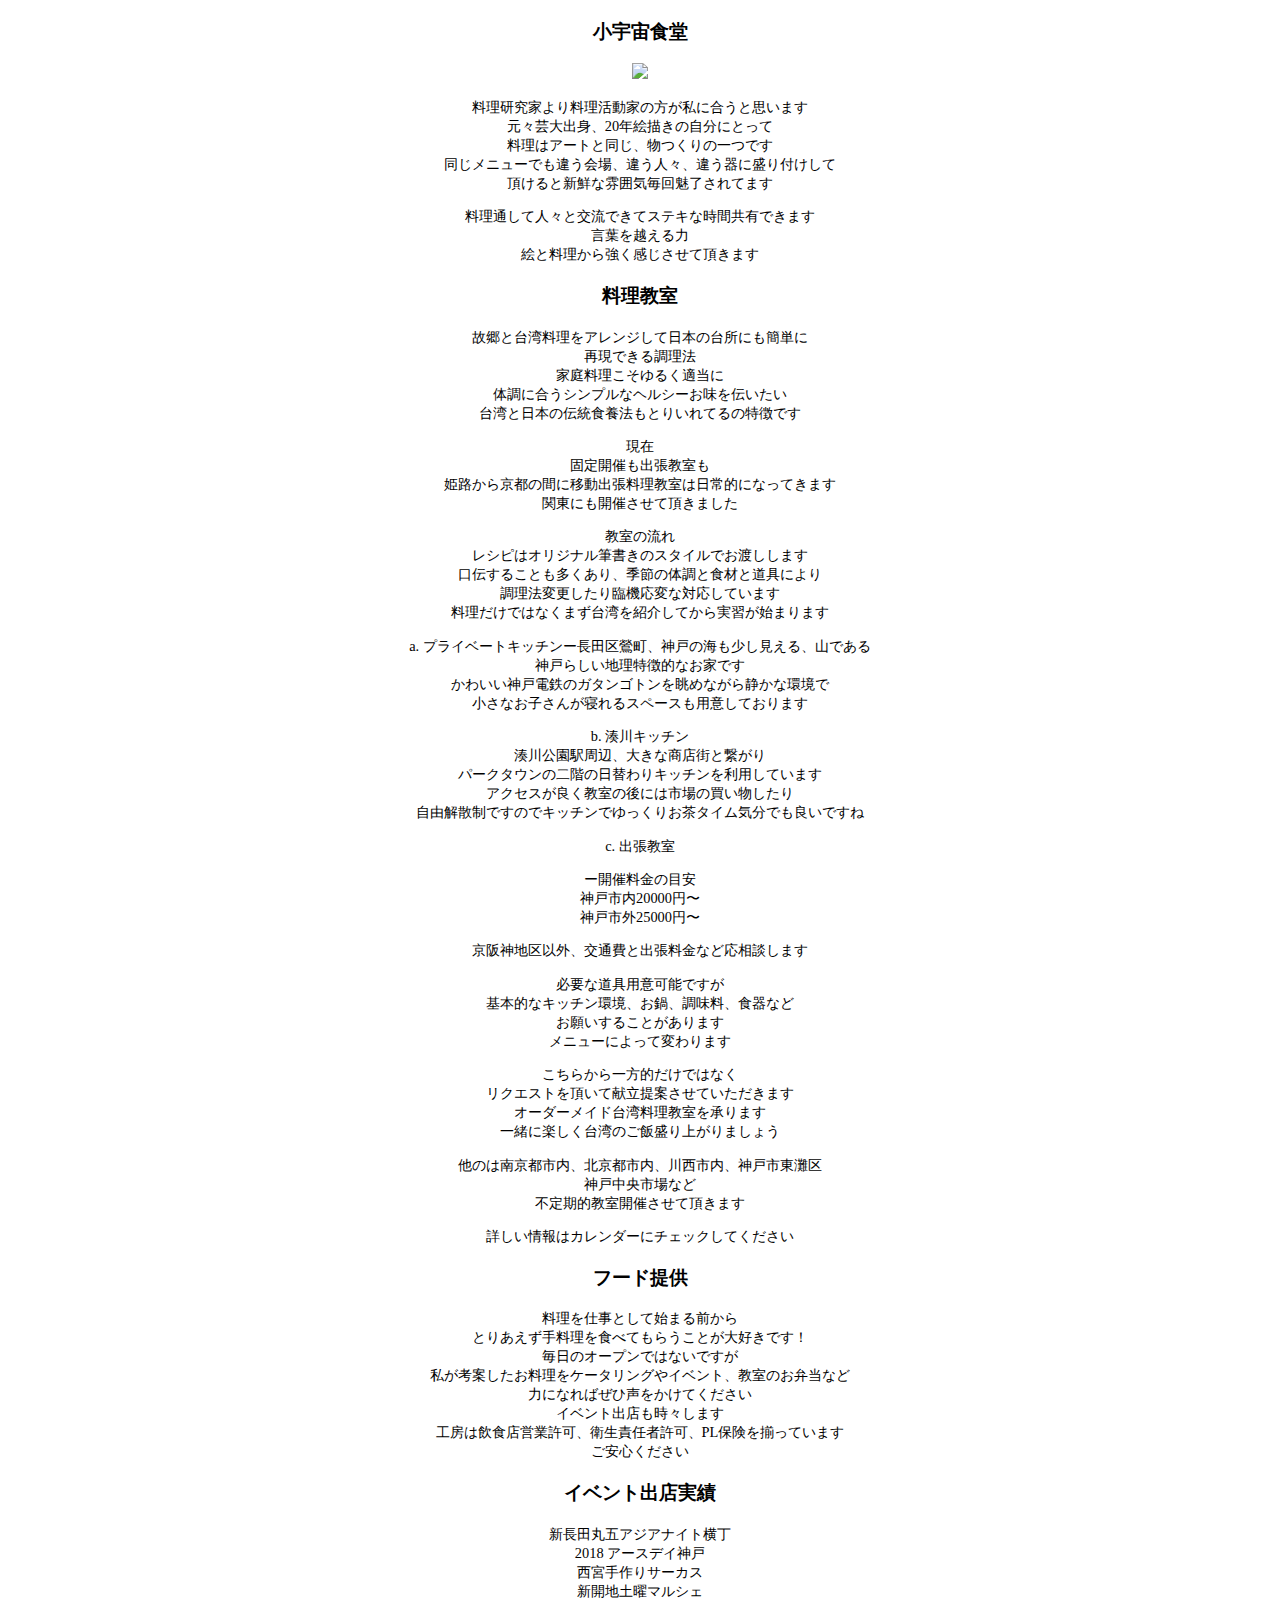
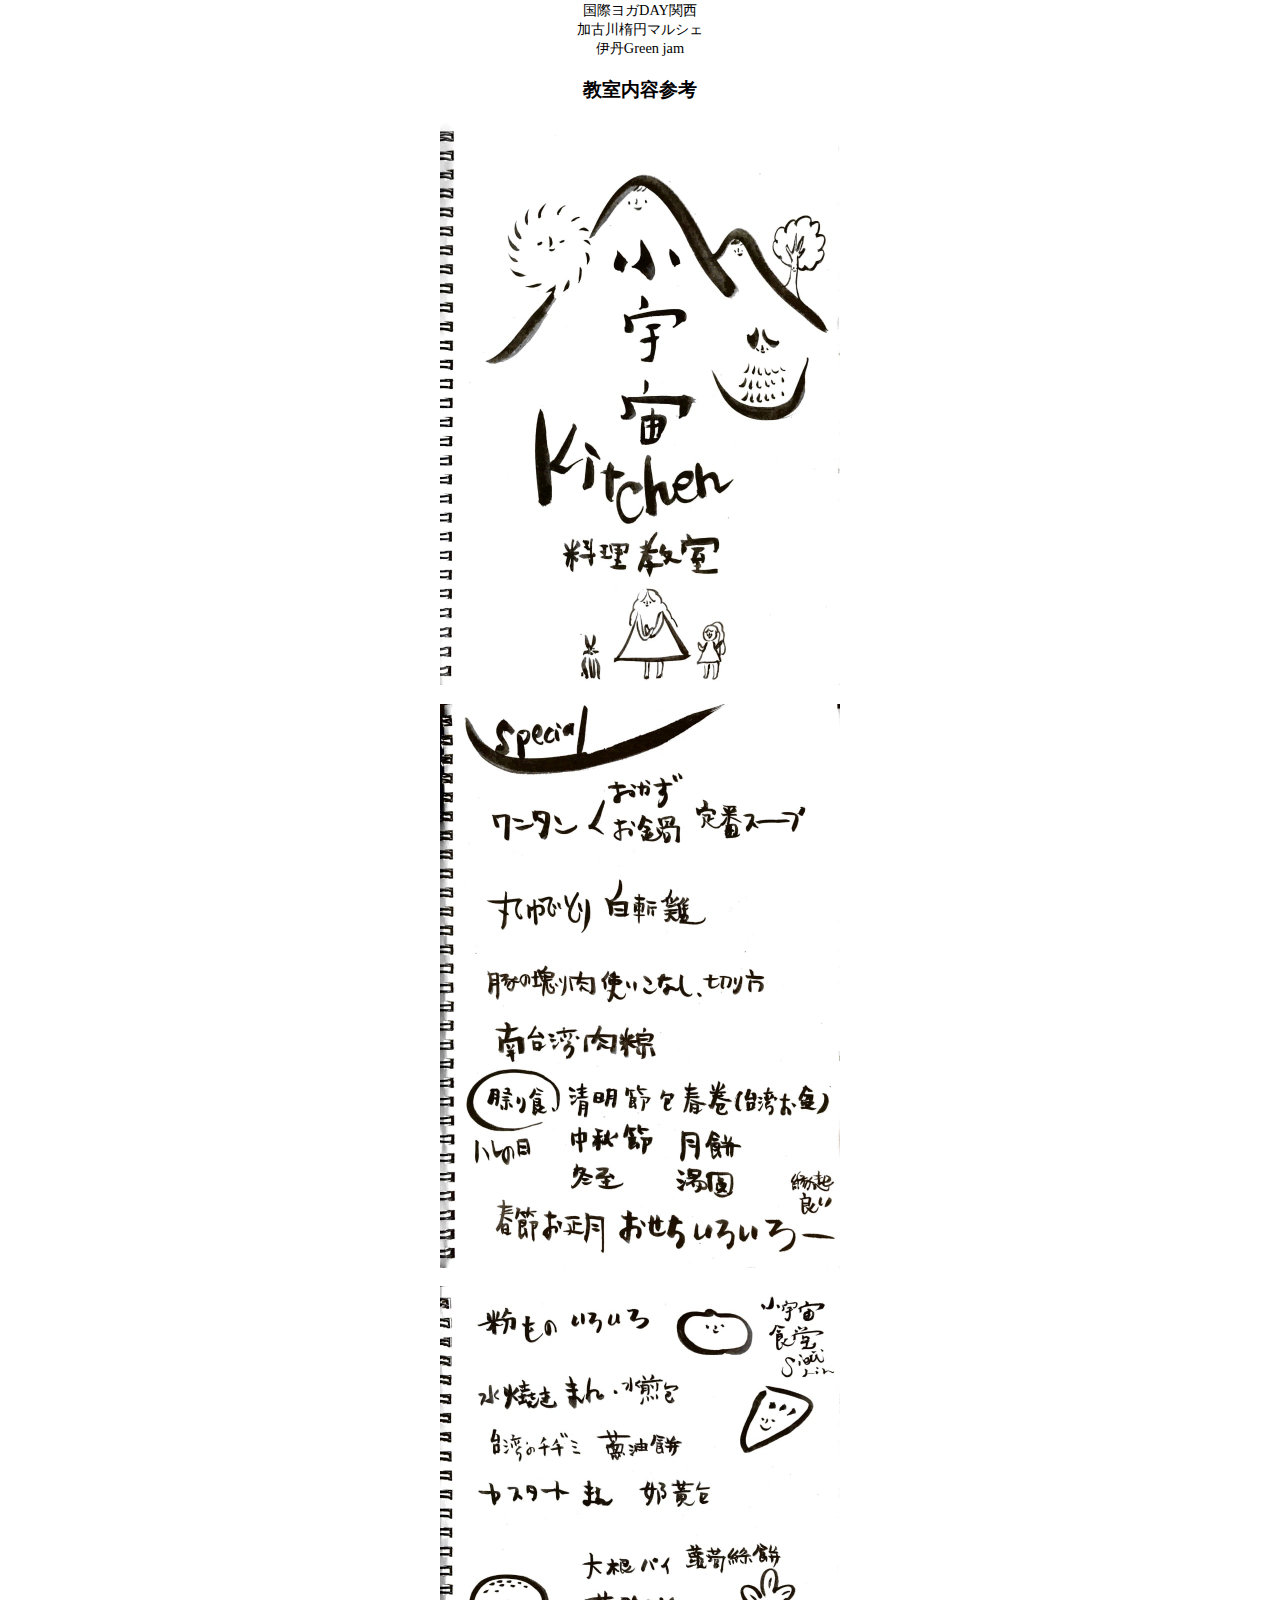
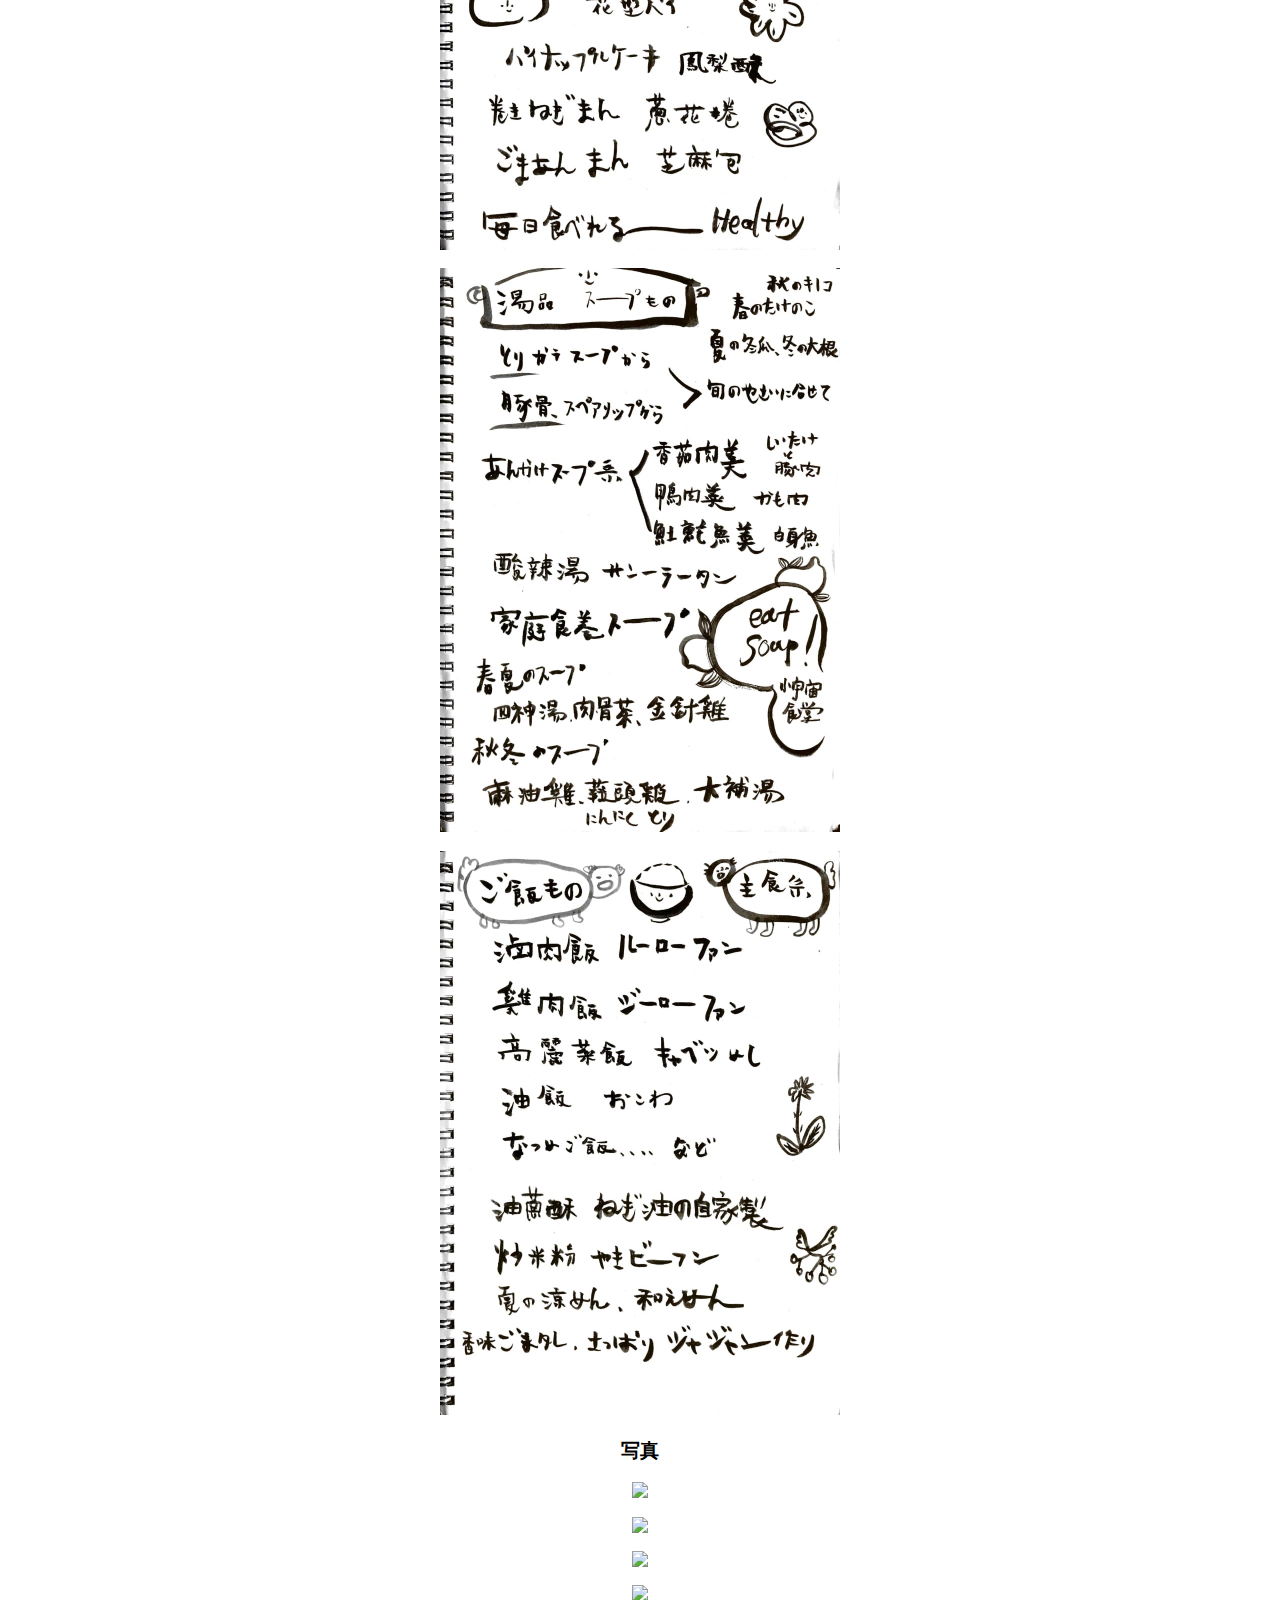
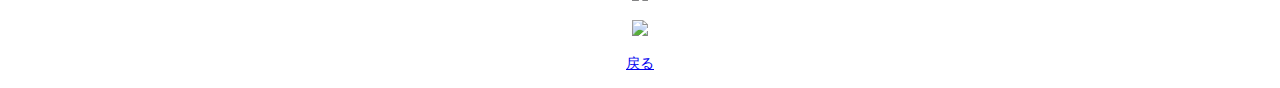
==== class.html @ fe1608c7 "More fixes" ====
<!DOCTYPE html>
<html>
<head>
<meta charset="UTF-8">
<meta name="viewport" content="width=device-width">
<title>小宇宙食堂</title>
<link rel="stylesheet" href="styles.css">
</head>
<body>

<h3>小宇宙食堂</h3>

<p><img src="assets/class.JPG"></p>

<p>
料理研究家より料理活動家の方が私に合うと思います<br>
元々芸大出身、20年絵描きの自分にとって<br>
料理はアートと同じ、物つくりの一つです<br>
同じメニューでも違う会場、違う人々、違う器に盛り付けして<br>
頂けると新鮮な雰囲気毎回魅了されてます<br>
</p>

<p>
料理通して人々と交流できてステキな時間共有できます<br>
言葉を越える力<br>
絵と料理から強く感じさせて頂きます<br>
</p>

<h3>料理教室</h3>

<p>
故郷と台湾料理をアレンジして日本の台所にも簡単に<br>
再現できる調理法<br>
家庭料理こそゆるく適当に<br>
体調に合うシンプルなヘルシーお味を伝いたい<br>
台湾と日本の伝統食養法もとりいれてるの特徴です<br>
</p>

<p>
現在<br>
固定開催も出張教室も<br>
姫路から京都の間に移動出張料理教室は日常的になってきます<br>
関東にも開催させて頂きました<br>
</p>

<p>
教室の流れ<br>
レシピはオリジナル筆書きのスタイルでお渡しします<br>
口伝することも多くあり、季節の体調と食材と道具により<br>
調理法変更したり臨機応変な対応しています<br>
料理だけではなくまず台湾を紹介してから実習が始まります<br>
</p>

<p>
a. プライベートキッチンー長田区鶯町、神戸の海も少し見える、山である<br>
神戸らしい地理特徴的なお家です<br>
かわいい神戸電鉄のガタンゴトンを眺めながら静かな環境で<br>
小さなお子さんが寝れるスペースも用意しております<br>
</p>

<p>
b. 湊川キッチン<br>
湊川公園駅周辺、大きな商店街と繋がり<br>
パークタウンの二階の日替わりキッチンを利用しています<br>
アクセスが良く教室の後には市場の買い物したり<br>
自由解散制ですのでキッチンでゆっくりお茶タイム気分でも良いですね<br>
</p>

<p>
c. 出張教室
</p>

<p>
ー開催料金の目安<br>
神戸市内20000円〜<br>
神戸市外25000円〜<br>
</p>

<p>
京阪神地区以外、交通費と出張料金など応相談します<br>
</p>

<p>
必要な道具用意可能ですが<br>
基本的なキッチン環境、お鍋、調味料、食器など<br>
お願いすることがあります<br>
メニューによって変わります<br>
</p>

<p>
こちらから一方的だけではなく<br>
リクエストを頂いて献立提案させていただきます<br>
オーダーメイド台湾料理教室を承ります<br>
一緒に楽しく台湾のご飯盛り上がりましょう<br>
</p>

<p>
他のは南京都市内、北京都市内、川西市内、神戸市東灘区<br>
神戸中央市場など<br>
不定期的教室開催させて頂きます<br>
</p>

<p>
詳しい情報はカレンダーにチェックしてください<br>
</p>

<h3>フード提供</h3>

<p>
料理を仕事として始まる前から<br>
とりあえず手料理を食べてもらうことが大好きです！<br>
毎日のオープンではないですが<br>
私が考案したお料理をケータリングやイベント、教室のお弁当など<br>
力になればぜひ声をかけてください<br>
イベント出店も時々します<br>
工房は飲食店営業許可、衛生責任者許可、PL保険を揃っています<br>
ご安心ください<br>
</p>

<h3>イベント出店実績</h3>

<p>
新長田丸五アジアナイト横丁<br>
2018 アースデイ神戸<br>
西宮手作りサーカス<br>
新開地土曜マルシェ<br>
国際ヨガDAY関西<br>
加古川楕円マルシェ<br>
伊丹Green jam<br>
</p>

<h3>教室内容参考</h3>

<p><img src="assets/kitchen_classes_1.jpg"></p>
<p><img src="assets/kitchen_classes_2.jpg"></p>
<p><img src="assets/kitchen_classes_3.jpg"></p>
<p><img src="assets/kitchen_classes_4.jpg"></p>
<p><img src="assets/kitchen_classes_5.jpg"></p>

<h3>写真</h3>

<p><img src="assets/IMG_8959.JPG"></p>
<p><img src="assets/IMG_8960.JPG"></p>
<p><img src="assets/IMG_8961.JPG"></p>
<p><img src="assets/IMG_9036.JPG"></p>
<p><img src="assets/IMG_9037.JPG"></p>

<p><a href="index.html">戻る</a></p>

</body>
</html>
---- styles.css ----
h3, h5 { text-align: center; }
p { text-align: center; font-size: 90% }
p.smaller { font-size: 80%; }
img { max-width: 100%; height: auto; }
strong { line-height: 200%; }
@media only screen and (min-width:400px) {
	img { max-width: 400px; height: auto; }
}
.responsive-iframe-container { width: 100%; }
.responsive-iframe-container iframe { margin: 0 auto; display: block; }
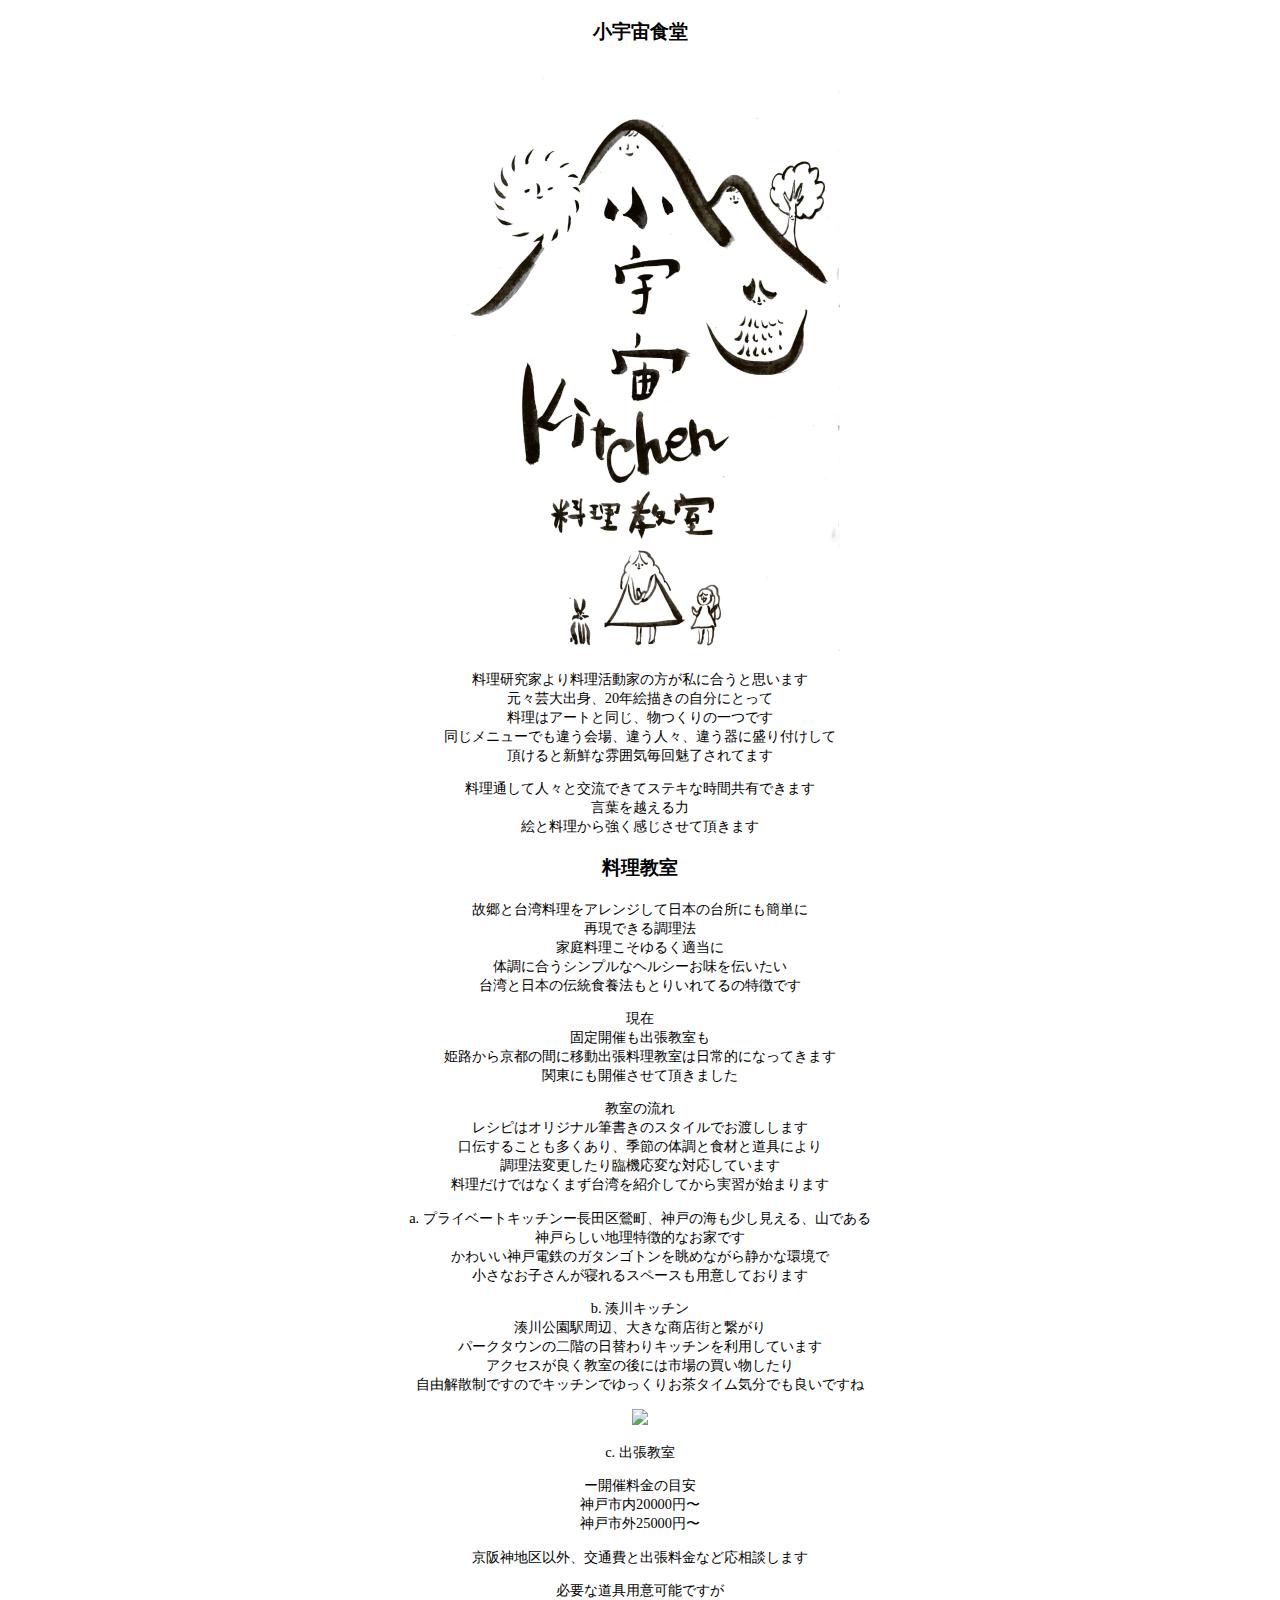
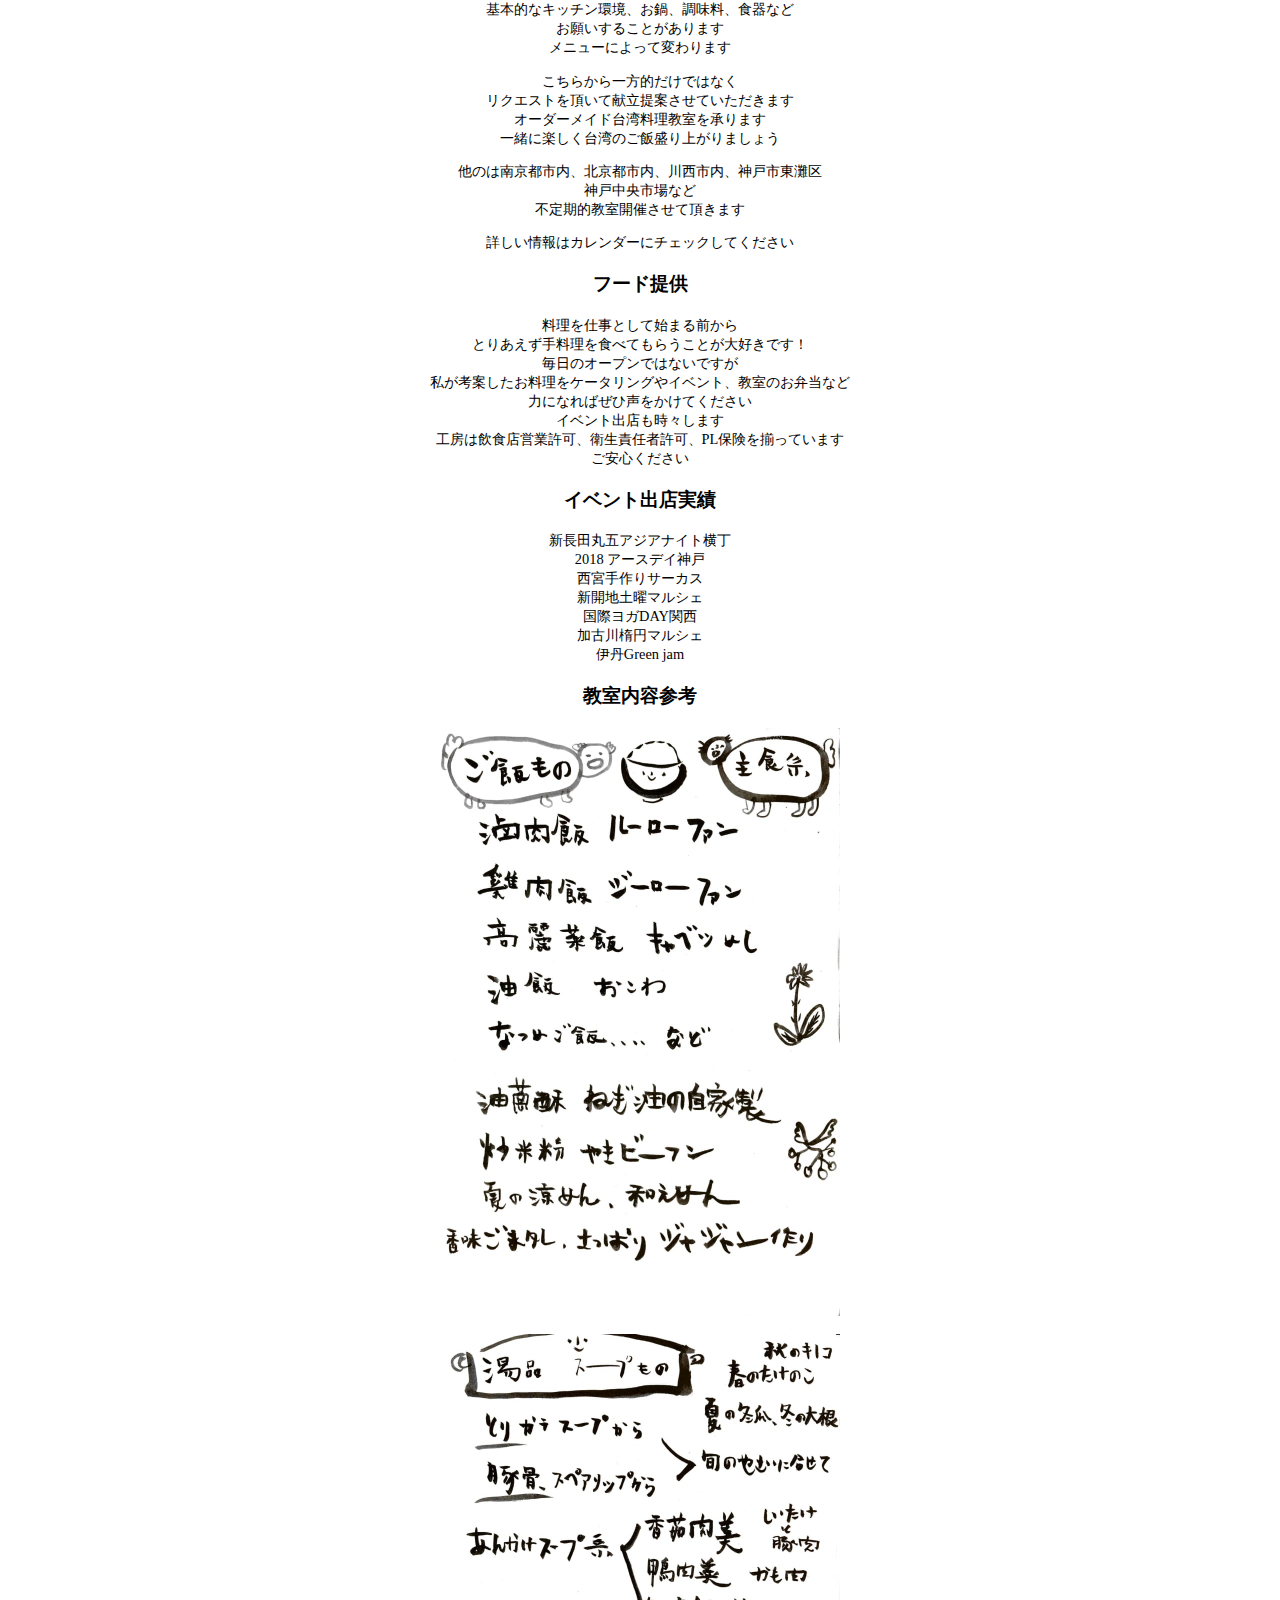
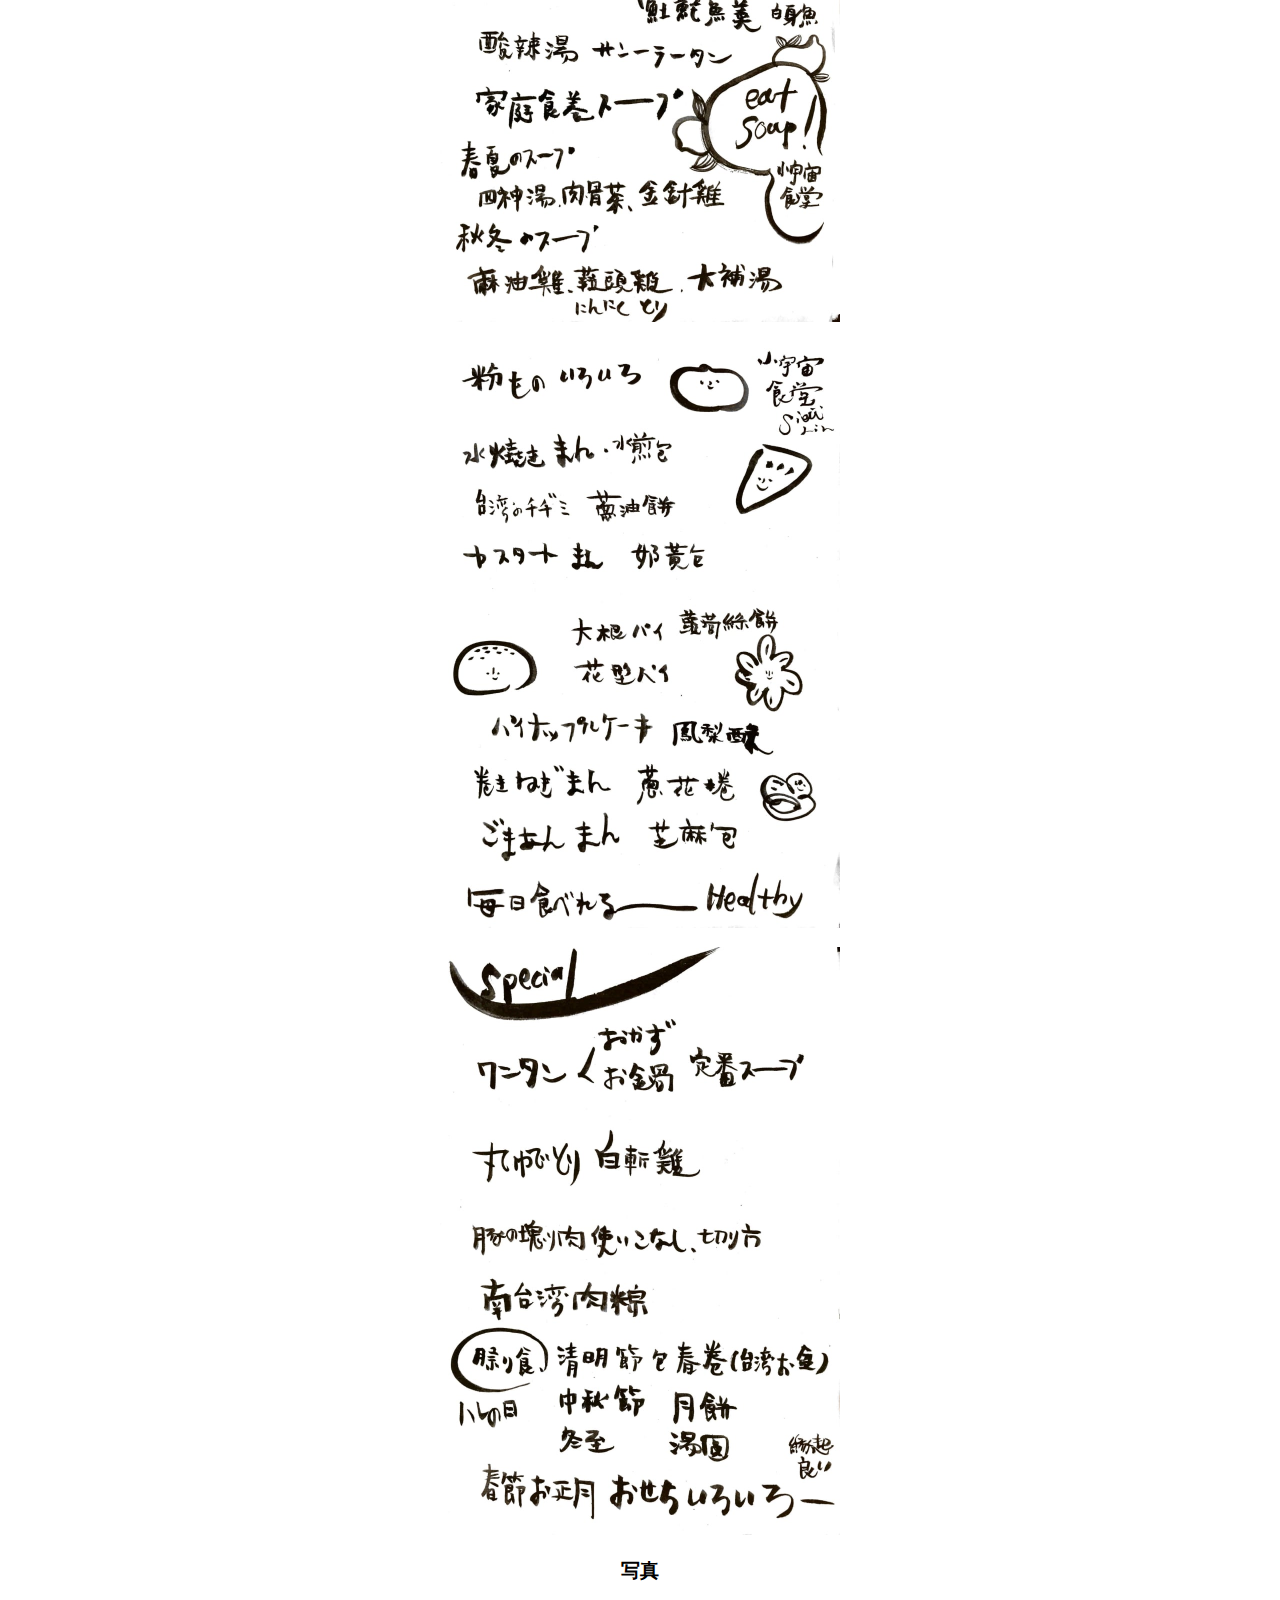
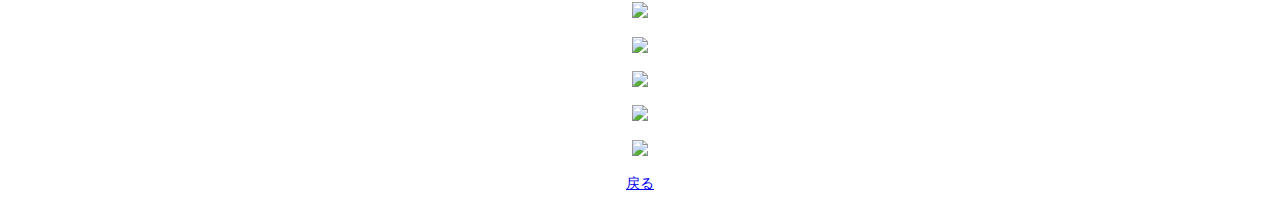
==== commit 065cc35f: "More fixes" ====
--- a/class.html
+++ b/class.html
@@ -10,7 +10,7 @@
 
 <h3>小宇宙食堂</h3>
 
-<p><img src="assets/class.JPG"></p>
+<p><img src="assets/kitchen_classes_1.jpg"></p>
 
 <p>
 料理研究家より料理活動家の方が私に合うと思います<br>
@@ -65,6 +65,8 @@
 アクセスが良く教室の後には市場の買い物したり<br>
 自由解散制ですのでキッチンでゆっくりお茶タイム気分でも良いですね<br>
 </p>
+
+<p><img src="assets/class.JPG"></p>
 
 <p>
 c. 出張教室
@@ -131,7 +133,6 @@
 
 <h3>教室内容参考</h3>
 
-<p><img src="assets/kitchen_classes_1.jpg"></p>
 <p><img src="assets/kitchen_classes_2.jpg"></p>
 <p><img src="assets/kitchen_classes_3.jpg"></p>
 <p><img src="assets/kitchen_classes_4.jpg"></p>
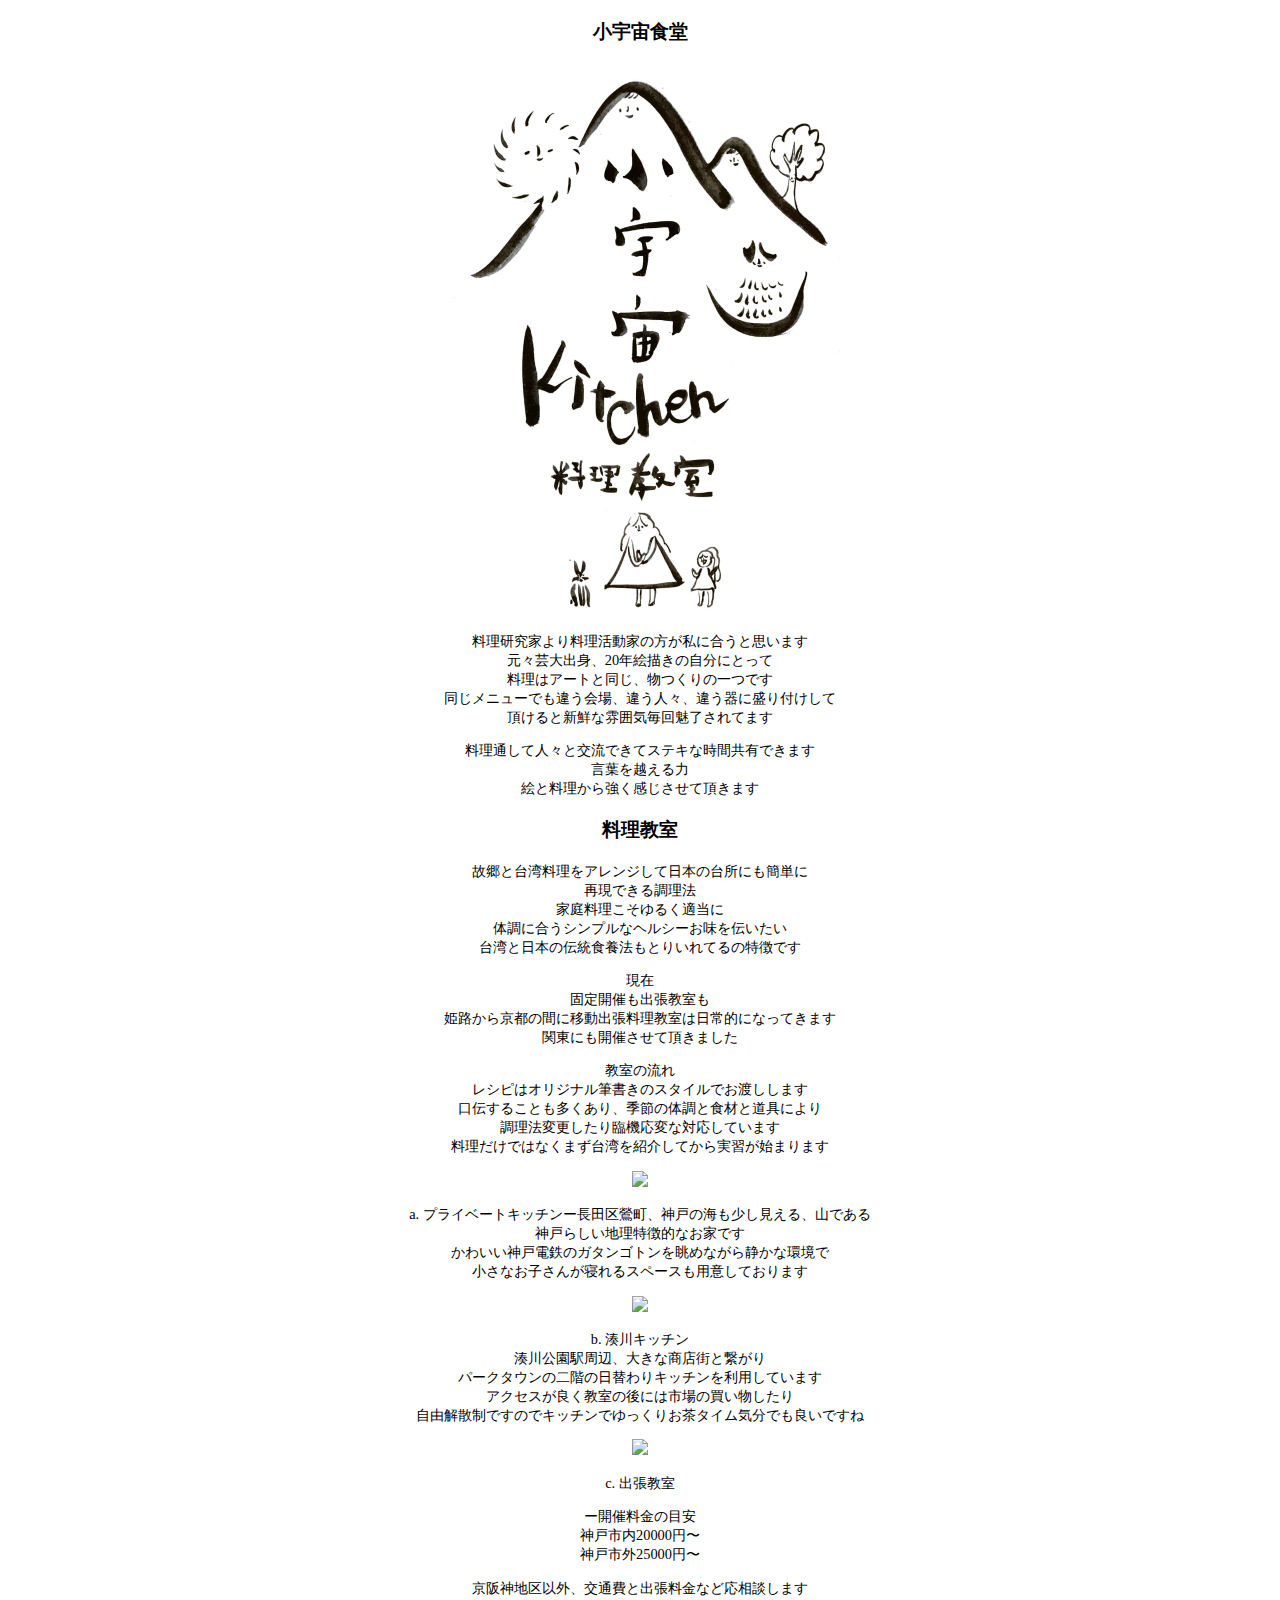
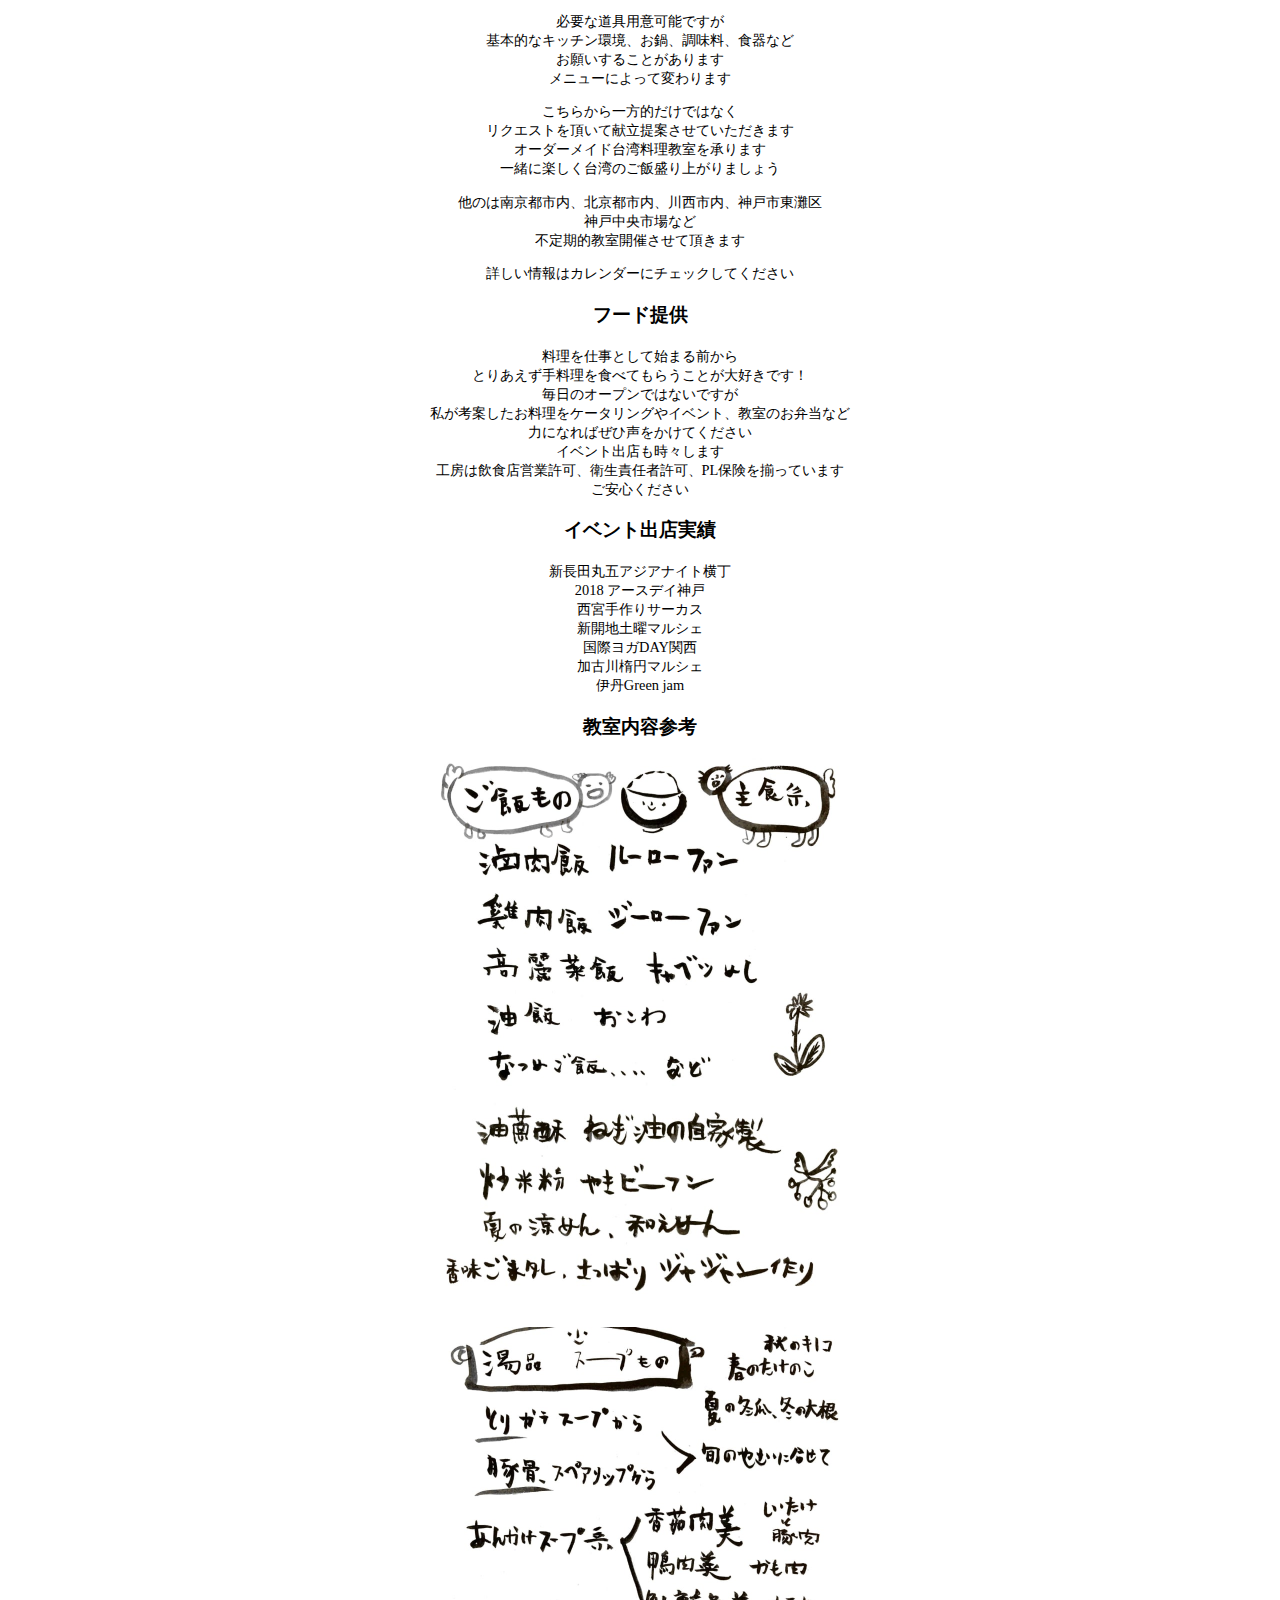
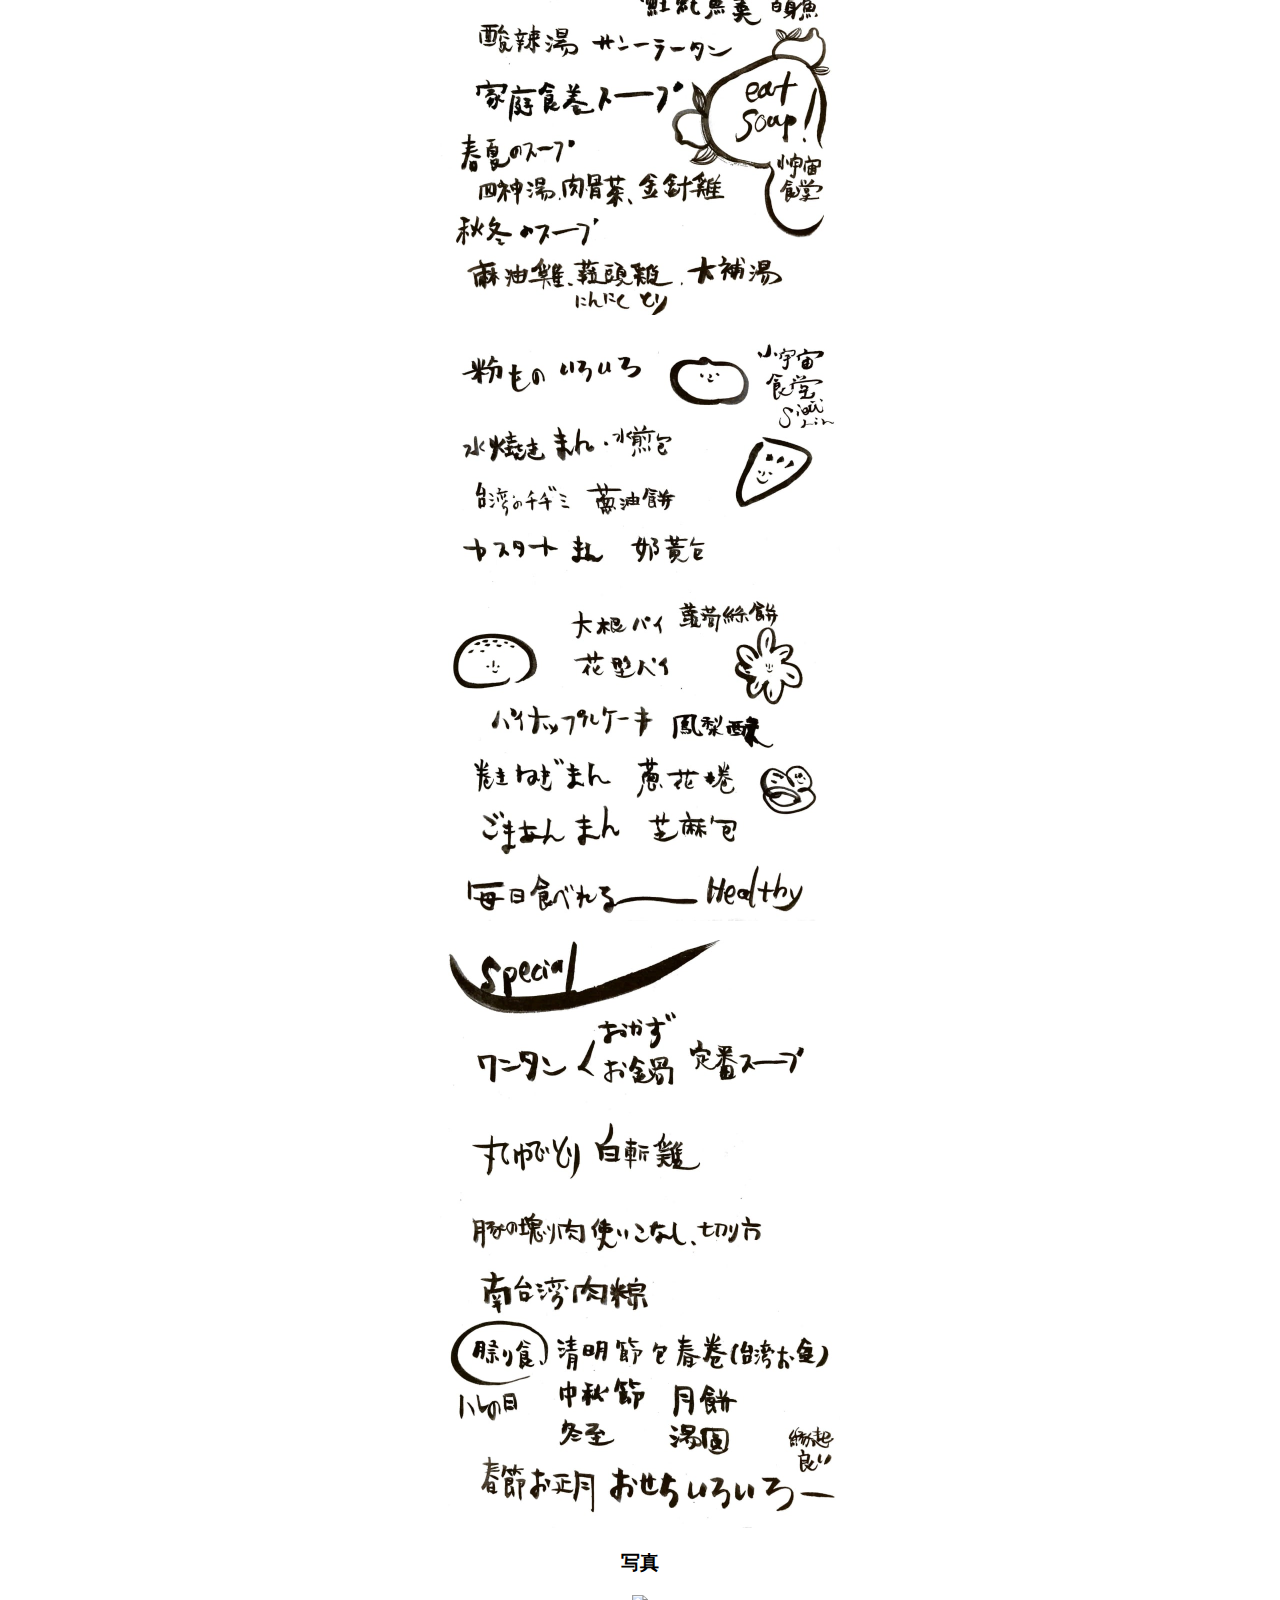
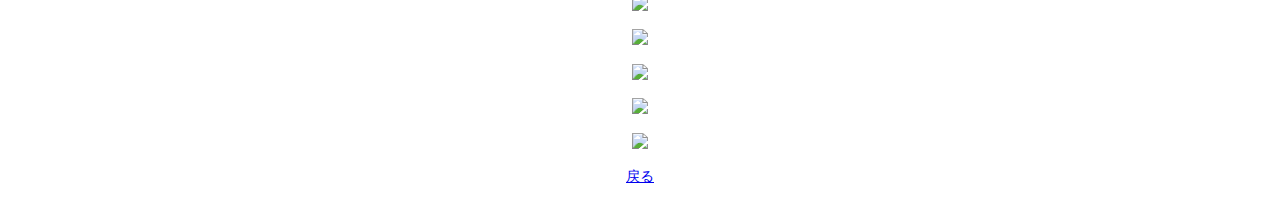
==== commit 3199a41c: "More fixes" ====
--- a/class.html
+++ b/class.html
@@ -51,12 +51,16 @@
 料理だけではなくまず台湾を紹介してから実習が始まります<br>
 </p>
 
+<p><img src="assets/IMG_2549.JPG"></p>
+
 <p>
 a. プライベートキッチンー長田区鶯町、神戸の海も少し見える、山である<br>
 神戸らしい地理特徴的なお家です<br>
 かわいい神戸電鉄のガタンゴトンを眺めながら静かな環境で<br>
 小さなお子さんが寝れるスペースも用意しております<br>
 </p>
+
+<p><img src="assets/IMG_2697.JPG"></p>
 
 <p>
 b. 湊川キッチン<br>
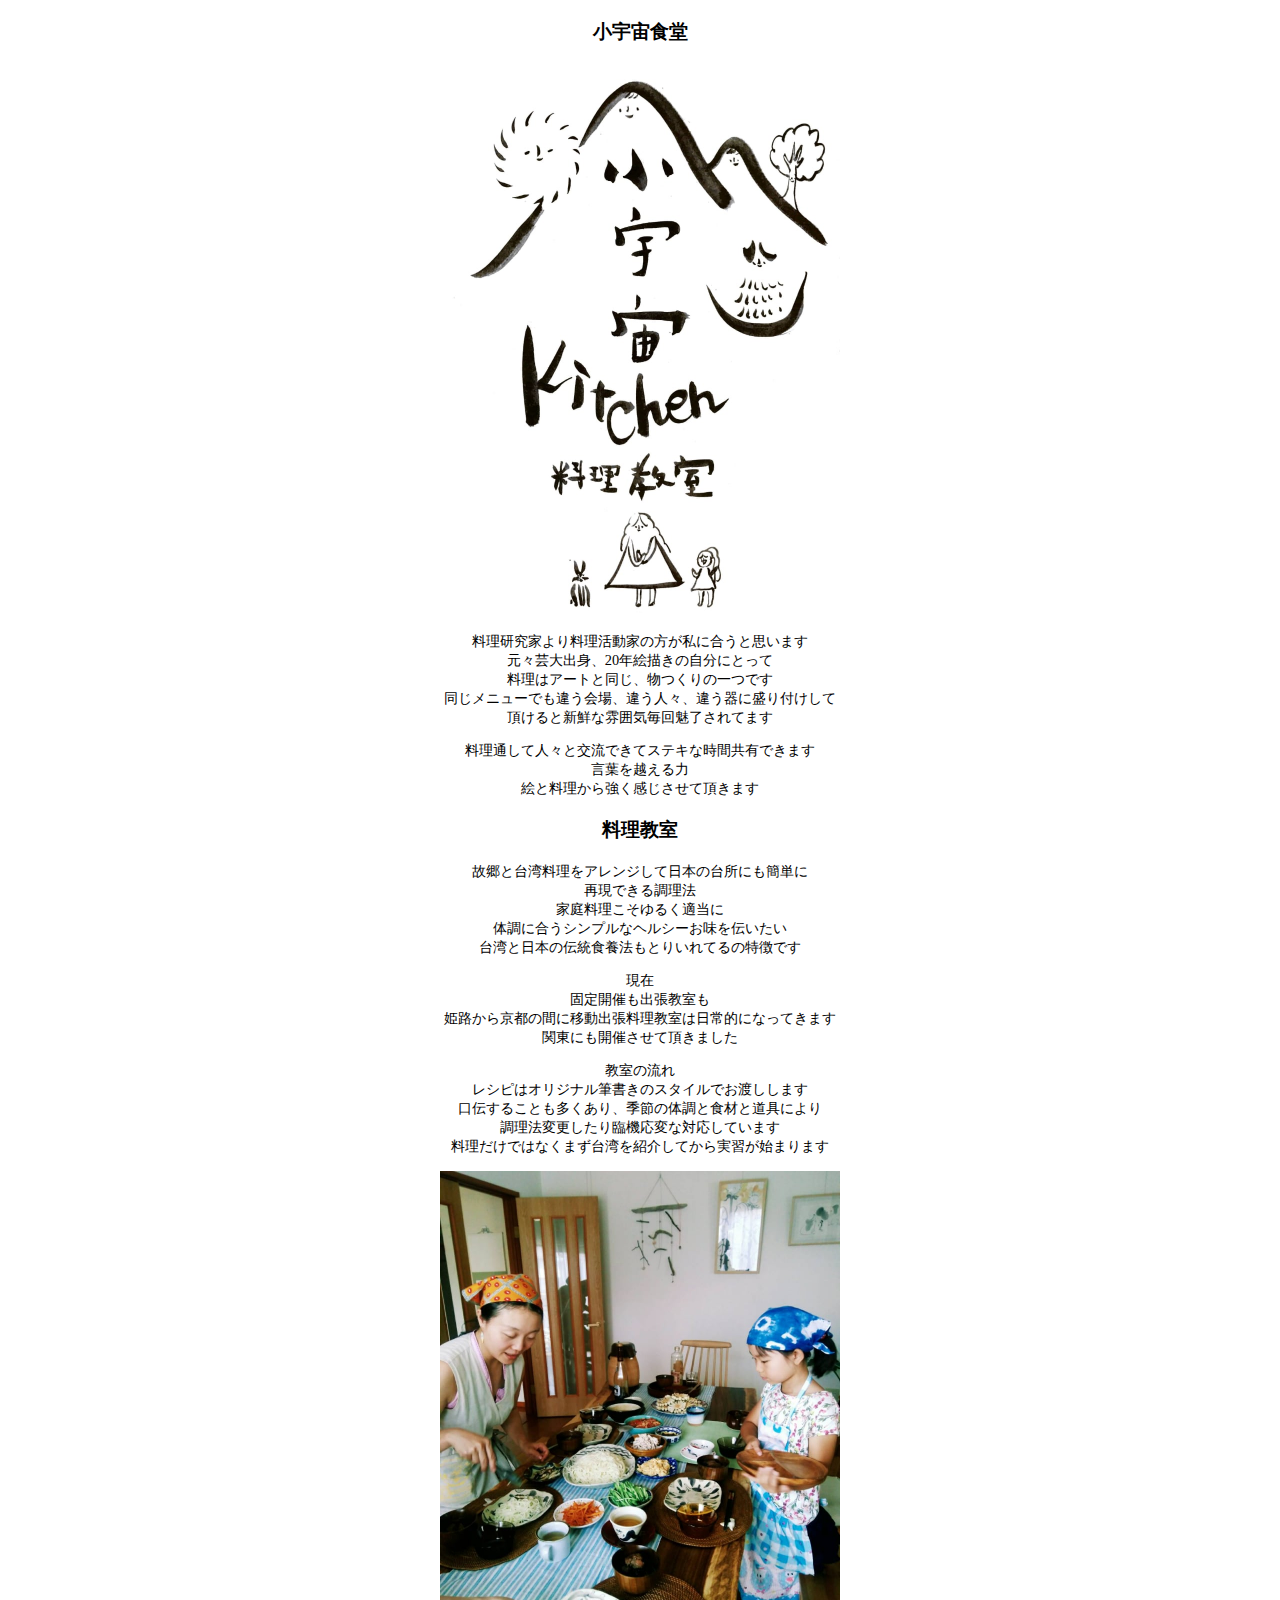
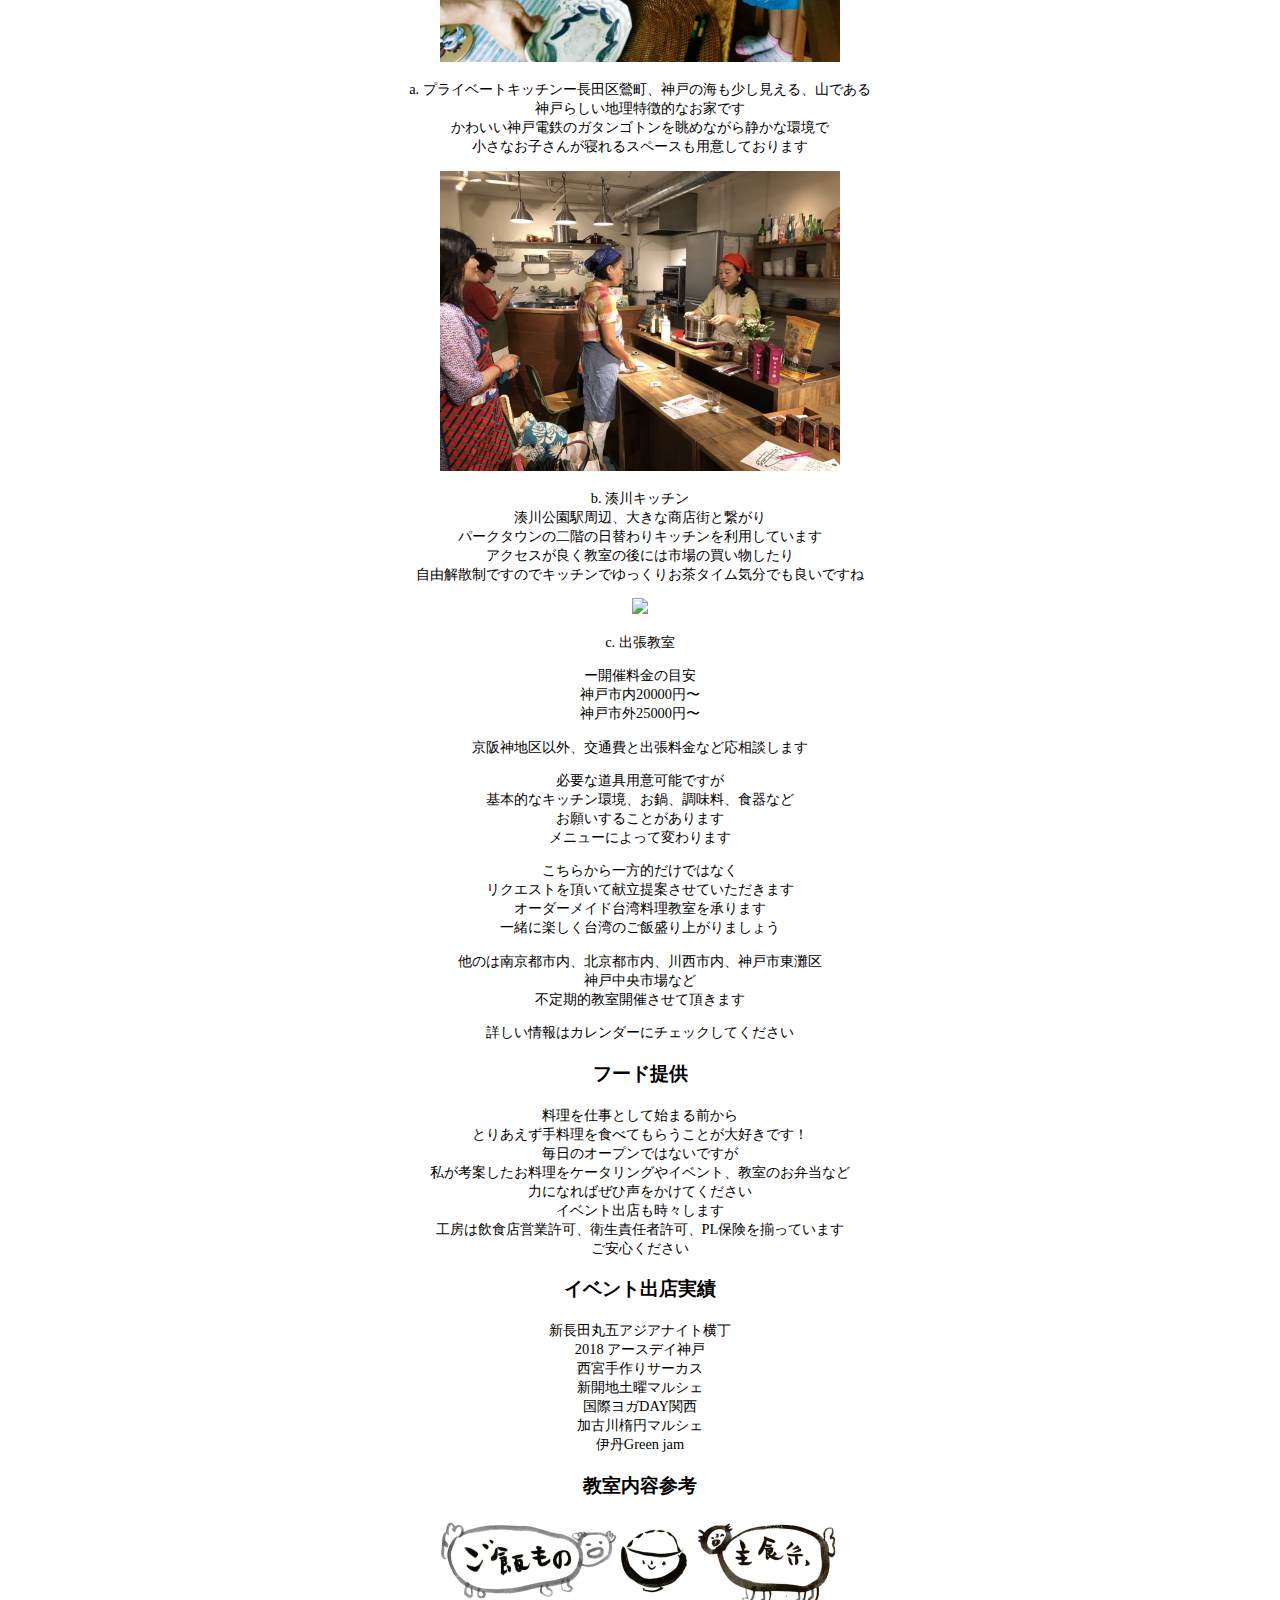
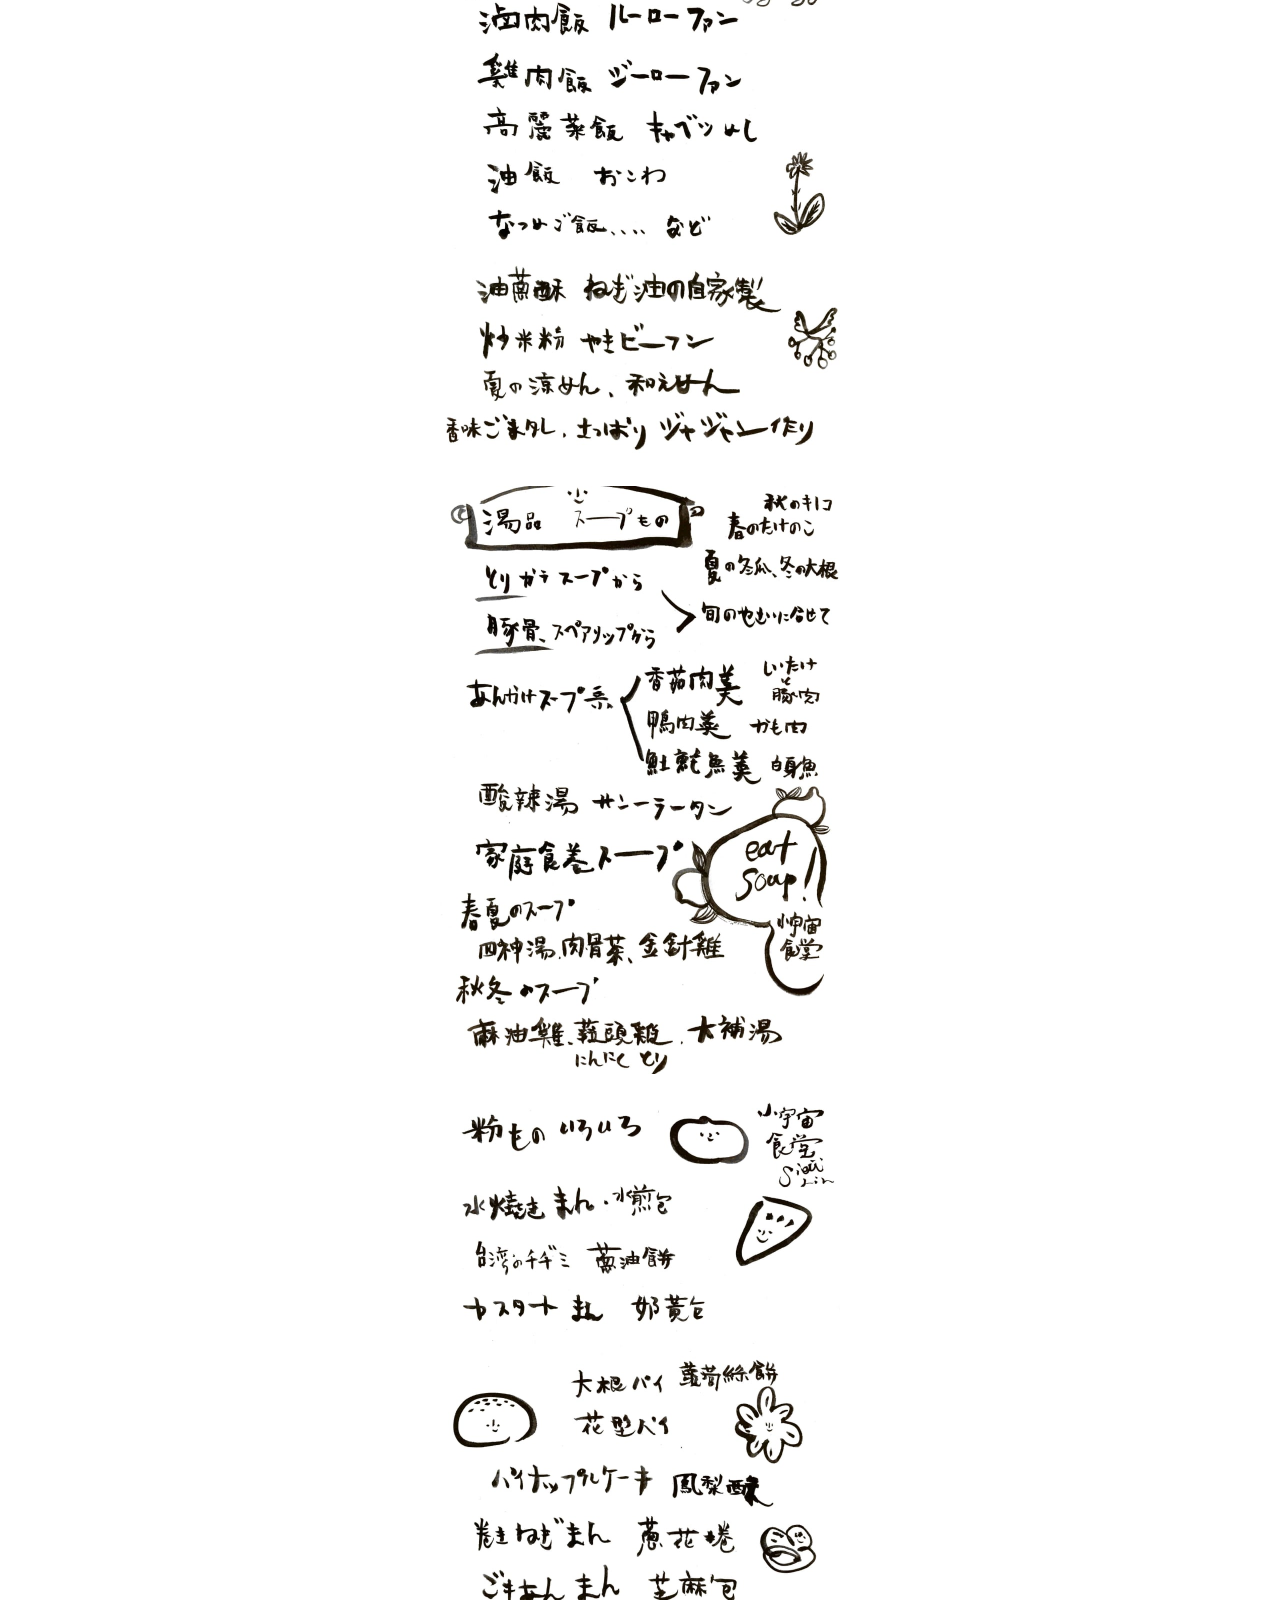
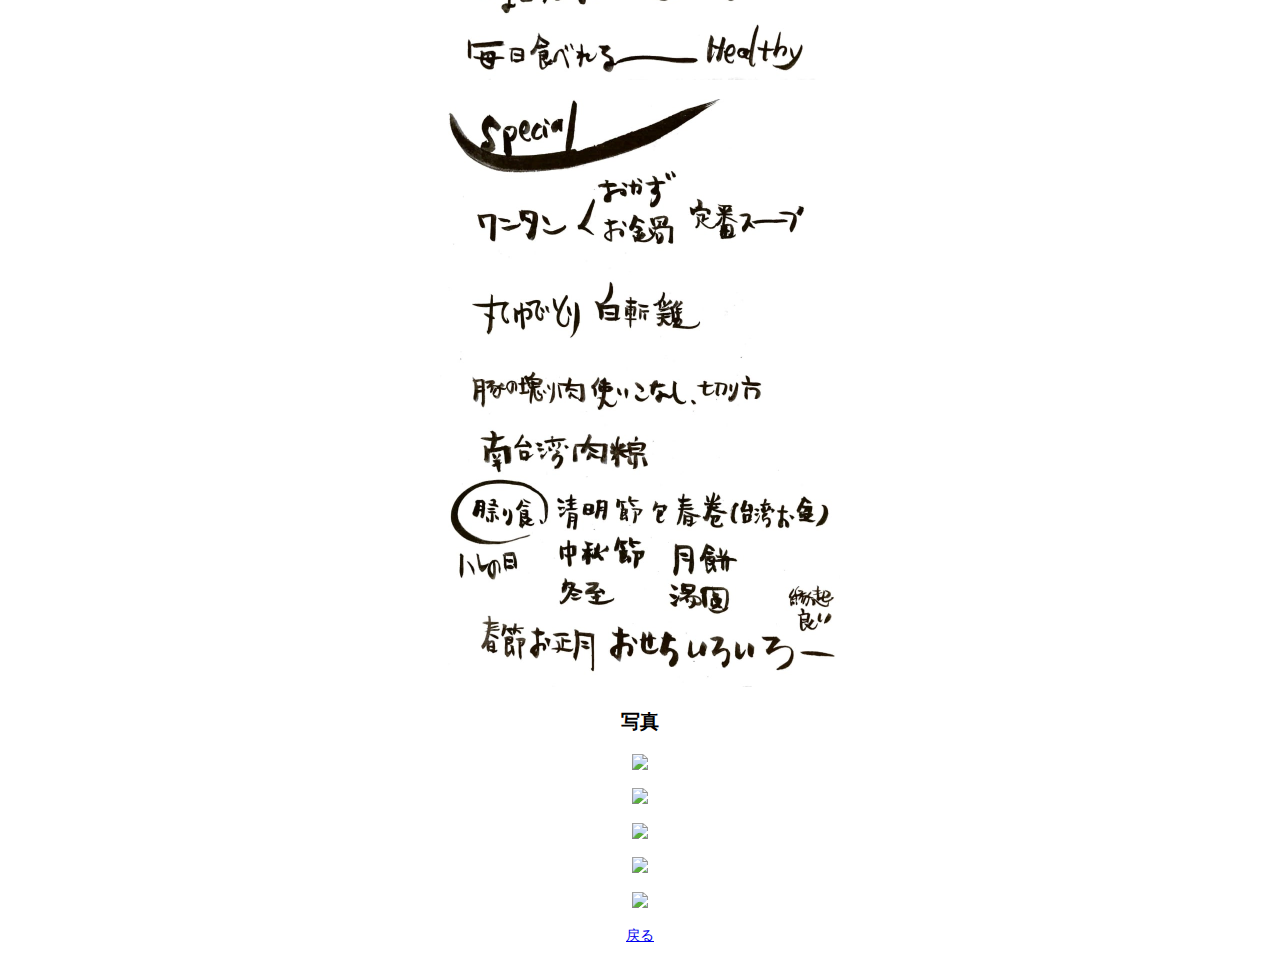
==== commit 105298e3: "More fixes" ====
--- a/class.html
+++ b/class.html
@@ -51,7 +51,7 @@
 料理だけではなくまず台湾を紹介してから実習が始まります<br>
 </p>
 
-<p><img src="assets/IMG_2549.JPG"></p>
+<p><img src="assets/IMG_2549.jpg"></p>
 
 <p>
 a. プライベートキッチンー長田区鶯町、神戸の海も少し見える、山である<br>
@@ -60,7 +60,7 @@
 小さなお子さんが寝れるスペースも用意しております<br>
 </p>
 
-<p><img src="assets/IMG_2697.JPG"></p>
+<p><img src="assets/IMG_2697.jpg"></p>
 
 <p>
 b. 湊川キッチン<br>
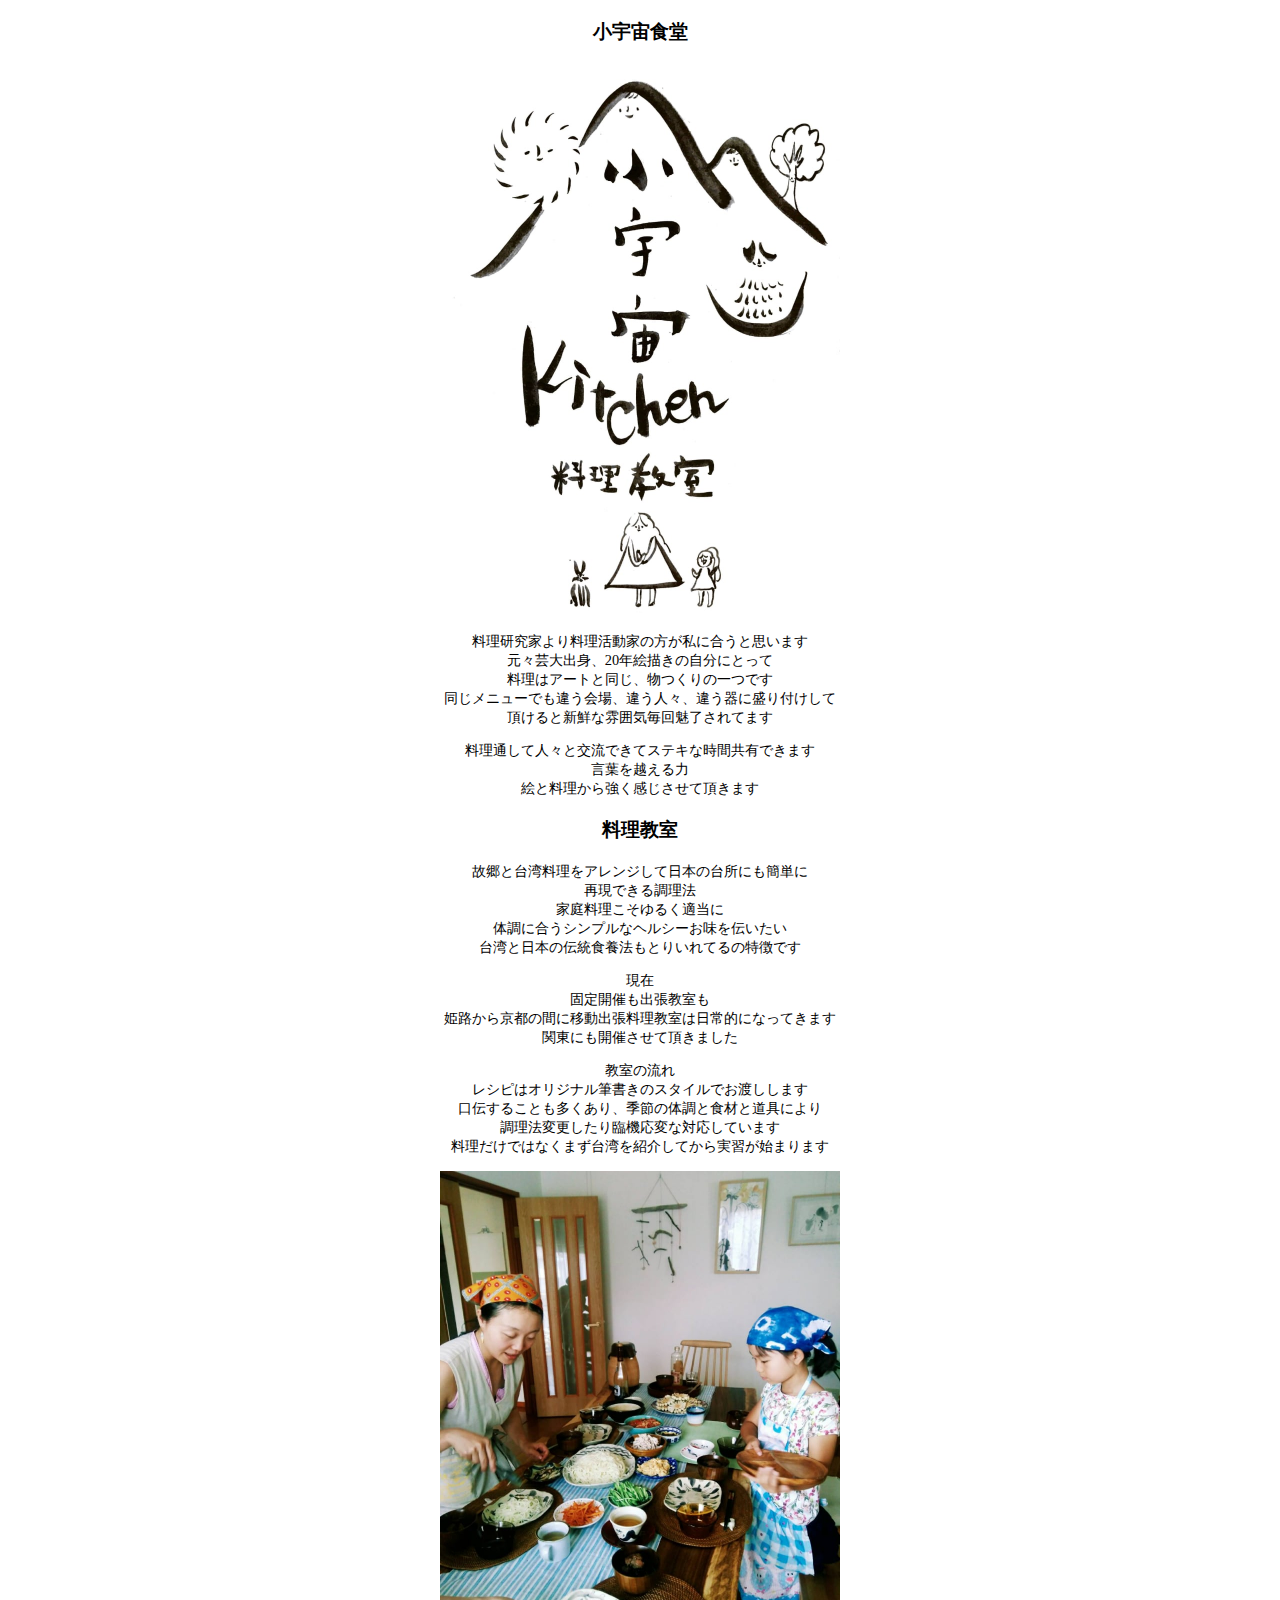
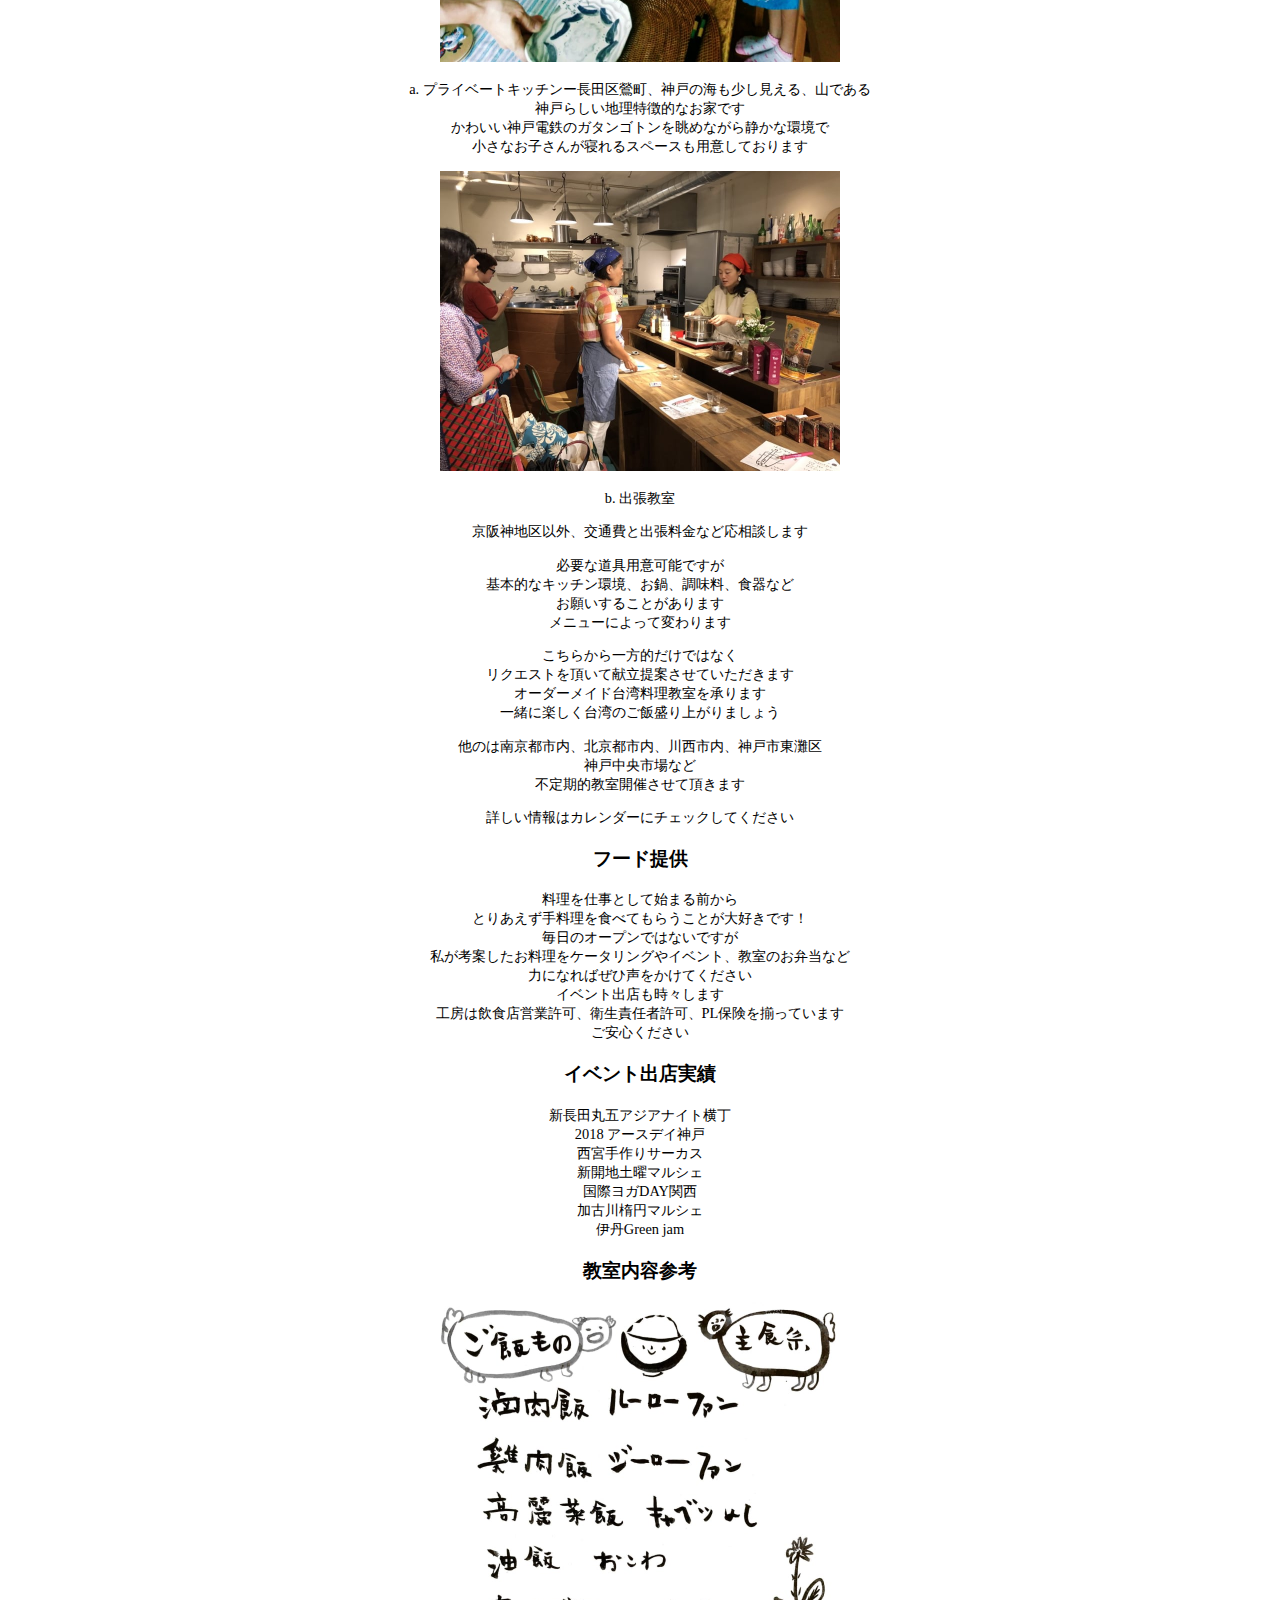
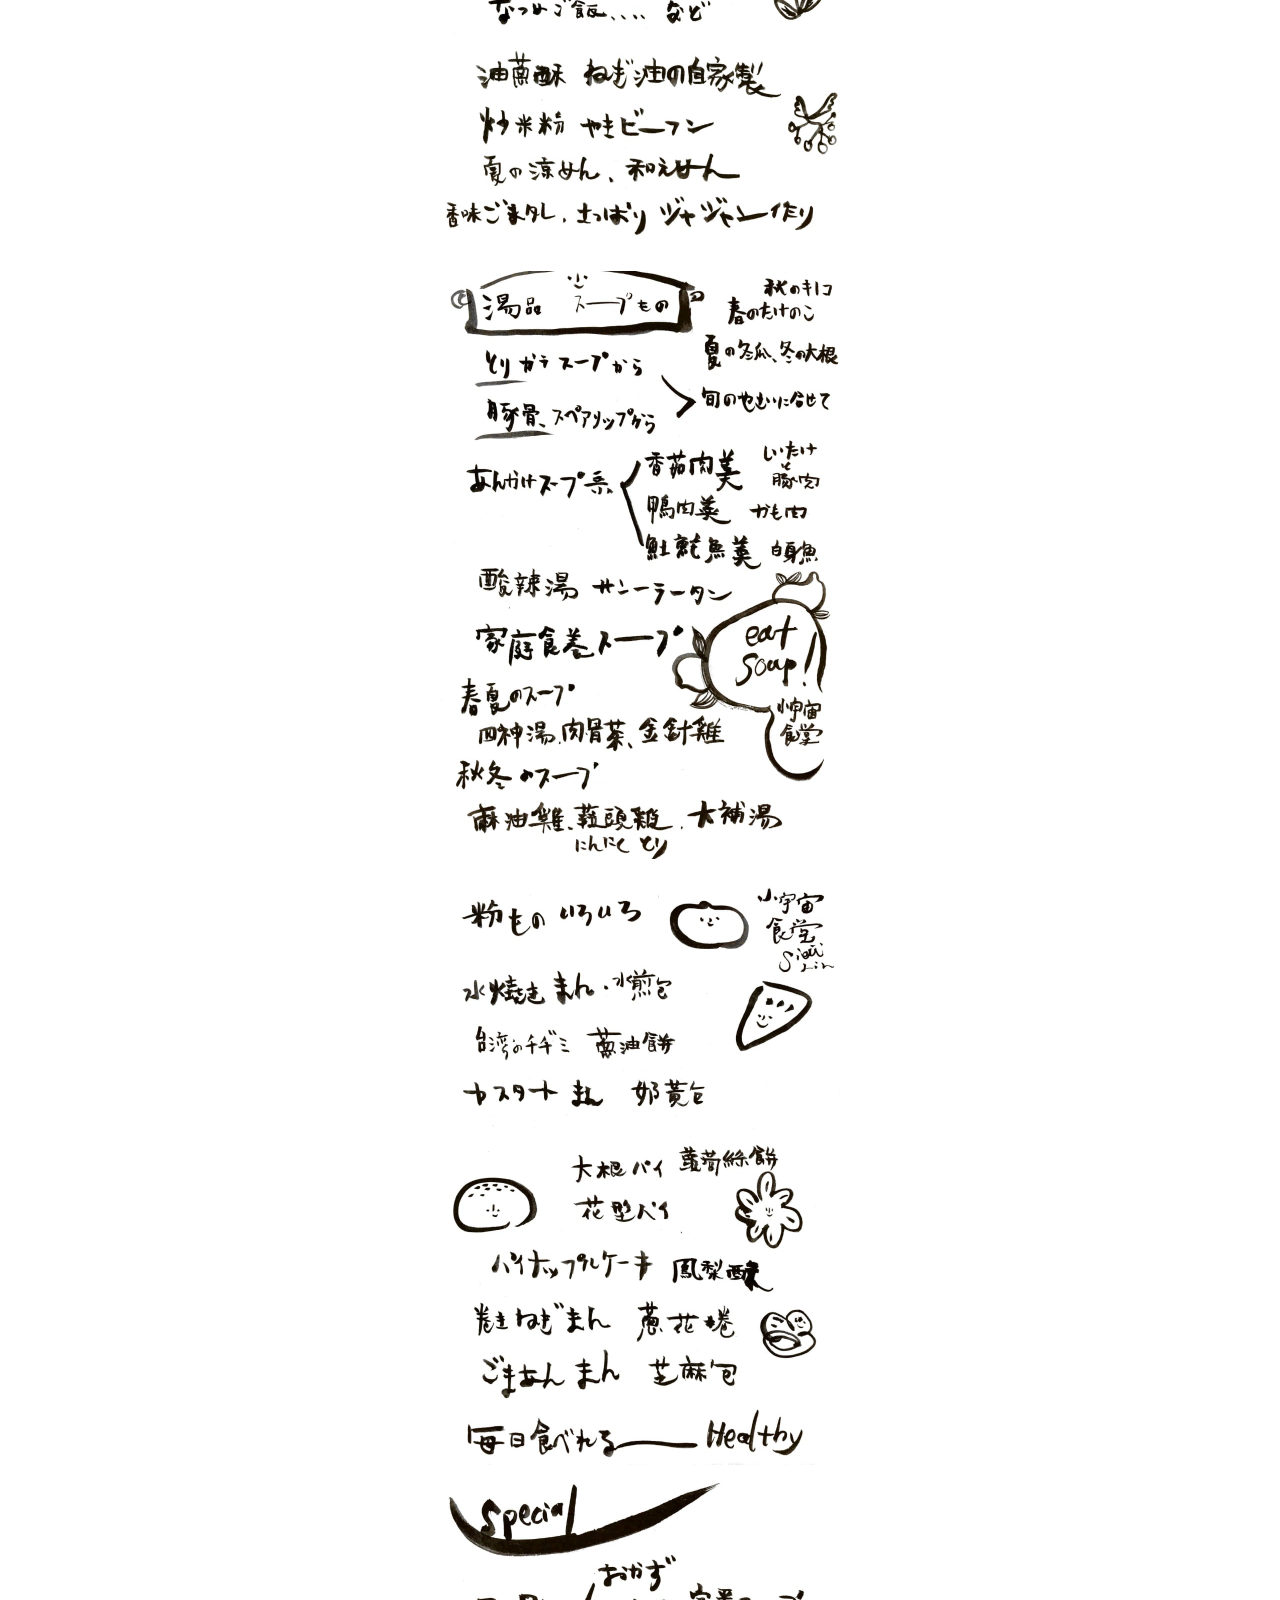
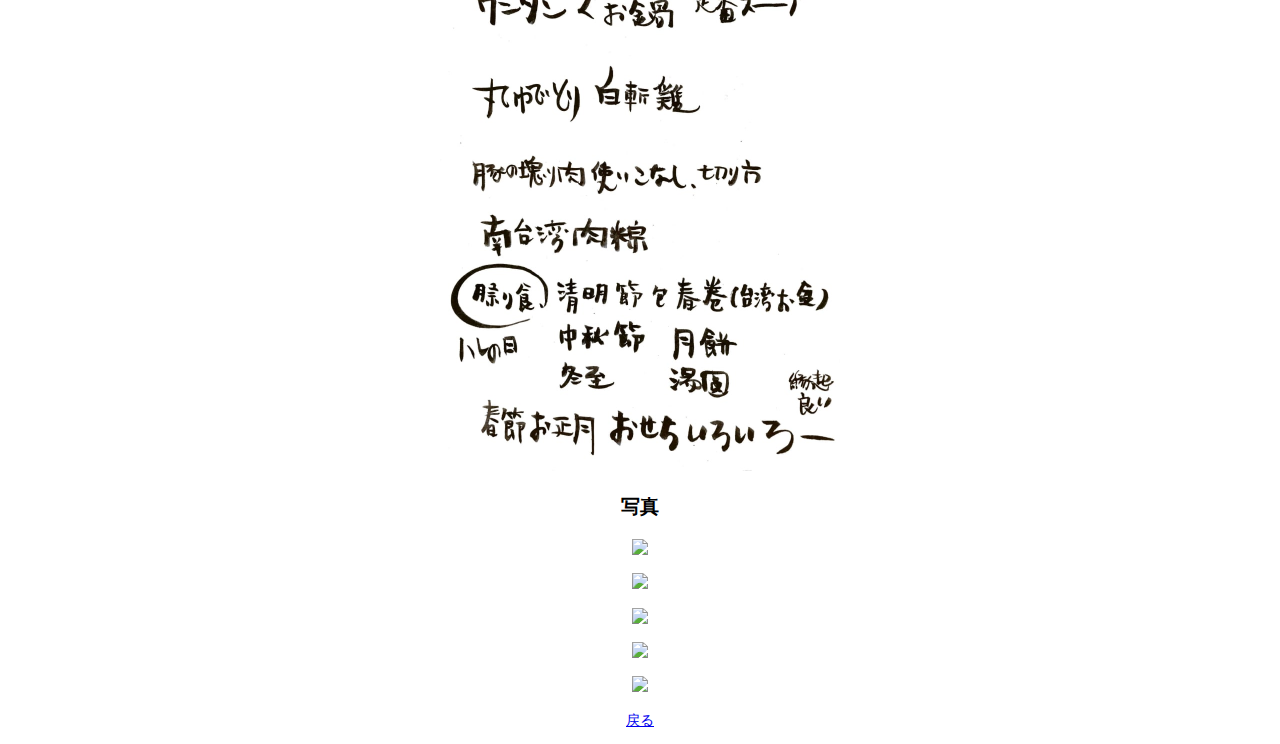
==== commit 07f74a19: "More fixes" ====
--- a/class.html
+++ b/class.html
@@ -63,23 +63,7 @@
 <p><img src="assets/IMG_2697.jpg"></p>
 
 <p>
-b. 湊川キッチン<br>
-湊川公園駅周辺、大きな商店街と繋がり<br>
-パークタウンの二階の日替わりキッチンを利用しています<br>
-アクセスが良く教室の後には市場の買い物したり<br>
-自由解散制ですのでキッチンでゆっくりお茶タイム気分でも良いですね<br>
-</p>
-
-<p><img src="assets/class.JPG"></p>
-
-<p>
-c. 出張教室
-</p>
-
-<p>
-ー開催料金の目安<br>
-神戸市内20000円〜<br>
-神戸市外25000円〜<br>
+b. 出張教室
 </p>
 
 <p>
